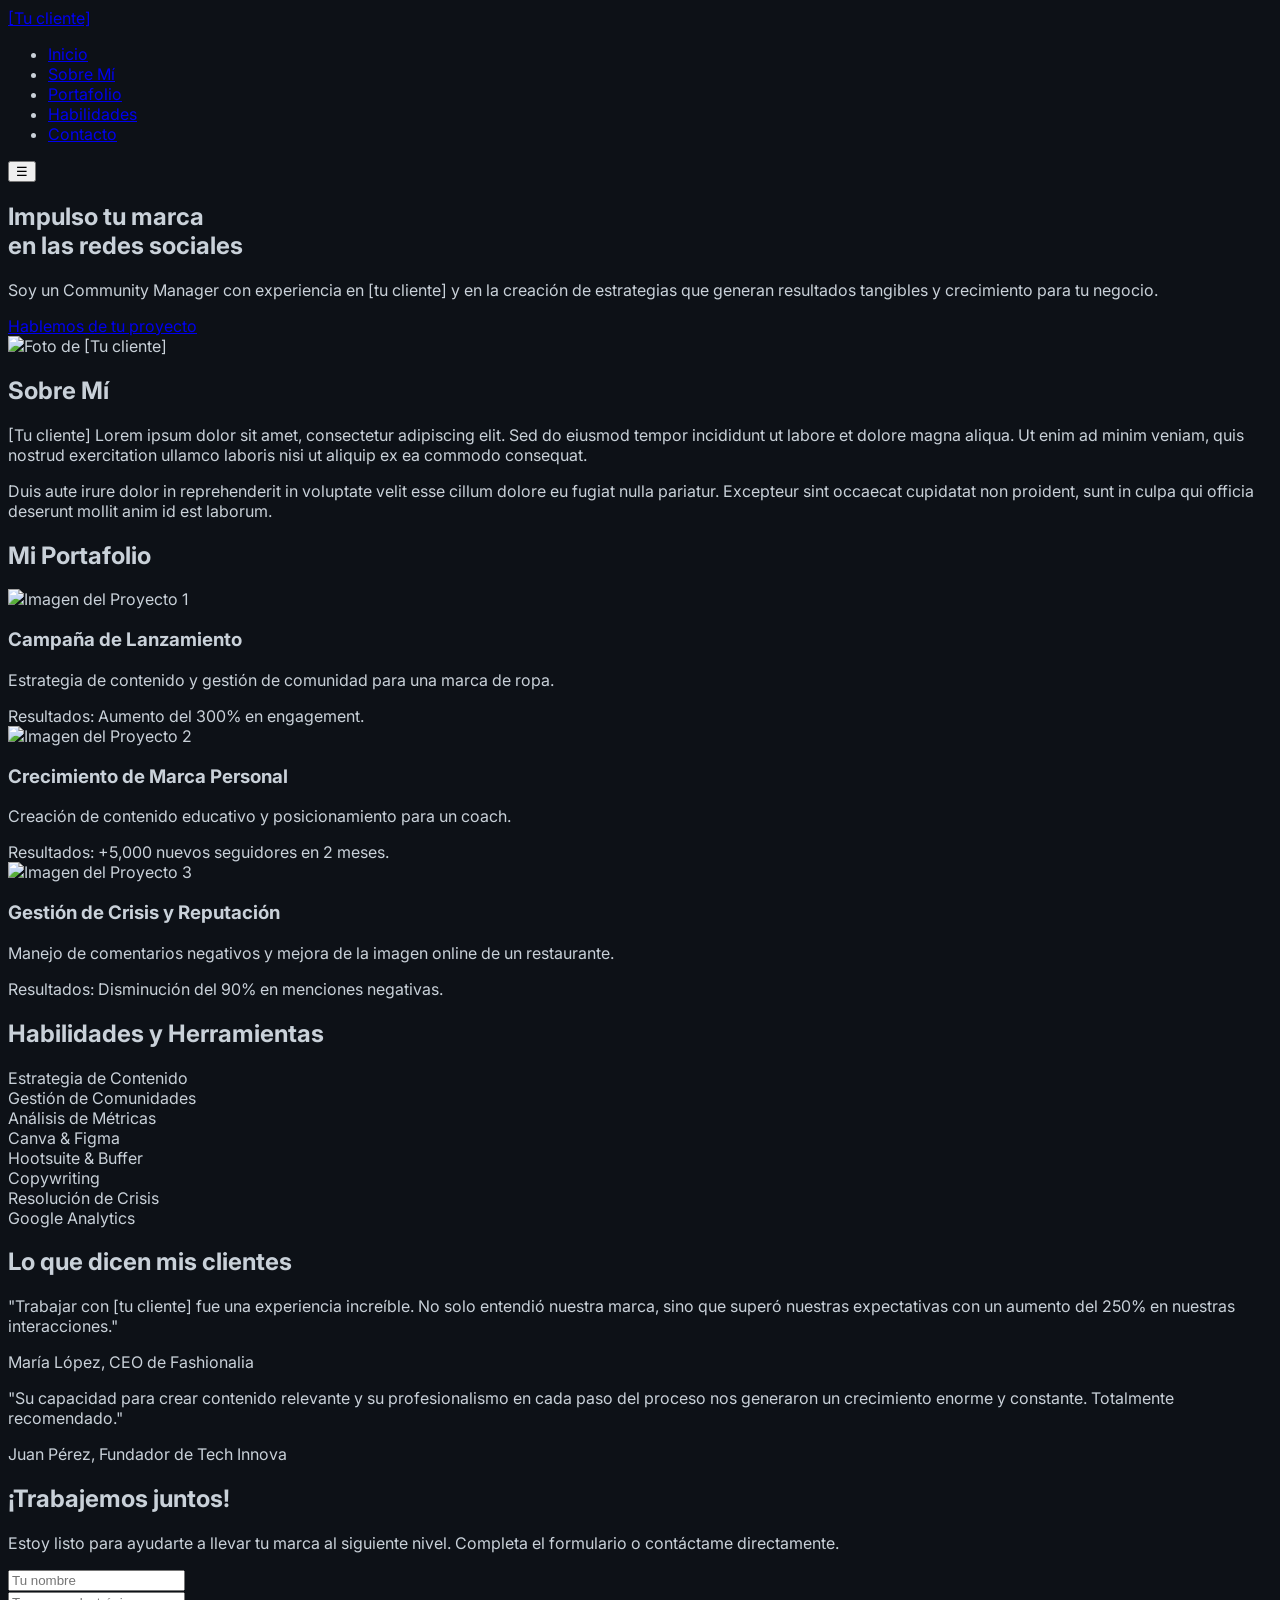
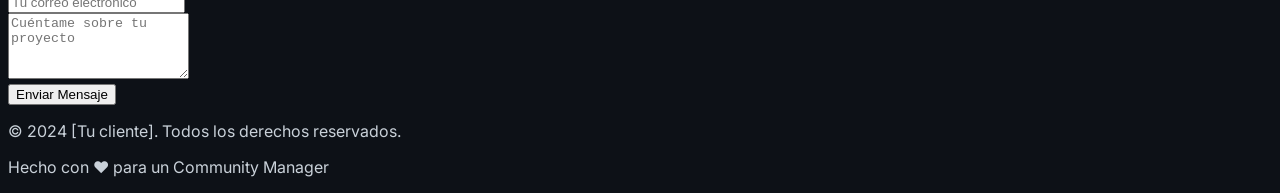
==== index.html @ b5a0c7fd "index.html" ====
<!DOCTYPE html>
<html lang="es">
<head>
    <meta charset="UTF-8">
    <meta name="viewport" content="width=device-width, initial-scale=1.0">
    <title>Portafolio - Community Manager</title>
    <!-- Incluir Tailwind CSS para un diseño moderno y responsive -->
    <script src="https://cdn.tailwindcss.com"></script>
    <link rel="preconnect" href="https://fonts.googleapis.com">
    <link rel="preconnect" href="https://fonts.gstatic.com" crossorigin>
    <link href="https://fonts.googleapis.com/css2?family=Inter:wght@400;500;600;700&display=swap" rel="stylesheet">
    <style>
        body {
            font-family: 'Inter', sans-serif;
            background-color: #0d1117;
            color: #c9d1d9;
        }
    </style>
</head>
<body class="antialiased">

    <!-- Sección del Menú/Navegación -->
    <header class="p-6">
        <nav class="container mx-auto flex justify-between items-center">
            <div class="text-2xl font-bold">
                <a href="#inicio" class="hover:text-white transition duration-300">
                    [Tu cliente]
                </a>
            </div>
            <ul class="hidden md:flex space-x-6 text-sm font-medium">
                <li><a href="#inicio" class="hover:text-white transition duration-300">Inicio</a></li>
                <li><a href="#sobremi" class="hover:text-white transition duration-300">Sobre Mí</a></li>
                <li><a href="#portafolio" class="hover:text-white transition duration-300">Portafolio</a></li>
                <li><a href="#habilidades" class="hover:text-white transition duration-300">Habilidades</a></li>
                <li><a href="#contacto" class="hover:text-white transition duration-300">Contacto</a></li>
            </ul>
            <!-- Botón de menú para móvil -->
            <button class="md:hidden text-2xl focus:outline-none">
                &#9776;
            </button>
        </nav>
    </header>

    <!-- Sección Principal (Hero) -->
    <section id="inicio" class="py-20 md:py-32 text-center">
        <div class="container mx-auto px-4">
            <h1 class="text-4xl md:text-6xl font-extrabold mb-4 leading-tight">
                Impulso tu marca <br class="hidden sm:block">en las redes sociales
            </h1>
            <p class="text-lg md:text-xl text-gray-400 mb-8 max-w-2xl mx-auto">
                Soy un Community Manager con experiencia en [tu cliente] y en la creación de estrategias que generan resultados tangibles y crecimiento para tu negocio.
            </p>
            <a href="#contacto" class="inline-block bg-blue-600 hover:bg-blue-700 text-white font-semibold py-3 px-8 rounded-full shadow-lg transition duration-300">
                Hablemos de tu proyecto
            </a>
        </div>
    </section>

    <!-- Sección Sobre Mí -->
    <section id="sobremi" class="py-16 bg-[#161b22]">
        <div class="container mx-auto px-4 grid md:grid-cols-2 gap-12 items-center">
            <div class="md:order-last">
                <img src="https://placehold.co/500x500/0d1117/c9d1d9?text=Tu+Foto" alt="Foto de [Tu cliente]" class="rounded-3xl shadow-lg w-full h-auto object-cover">
            </div>
            <div class="text-left">
                <h2 class="text-3xl font-bold mb-4">Sobre Mí</h2>
                <p class="text-gray-400 leading-relaxed mb-4">
                    [Tu cliente] Lorem ipsum dolor sit amet, consectetur adipiscing elit. Sed do eiusmod tempor incididunt ut labore et dolore magna aliqua. Ut enim ad minim veniam, quis nostrud exercitation ullamco laboris nisi ut aliquip ex ea commodo consequat.
                </p>
                <p class="text-gray-400 leading-relaxed">
                    Duis aute irure dolor in reprehenderit in voluptate velit esse cillum dolore eu fugiat nulla pariatur. Excepteur sint occaecat cupidatat non proident, sunt in culpa qui officia deserunt mollit anim id est laborum.
                </p>
            </div>
        </div>
    </section>

    <!-- Sección de Portafolio -->
    <section id="portafolio" class="py-16">
        <div class="container mx-auto px-4">
            <h2 class="text-3xl font-bold text-center mb-12">Mi Portafolio</h2>
            <div class="grid md:grid-cols-2 lg:grid-cols-3 gap-8">

                <!-- Tarjeta de Proyecto 1 -->
                <div class="bg-[#161b22] rounded-3xl p-6 shadow-xl hover:shadow-2xl transition duration-300 transform hover:scale-105">
                    <img src="https://placehold.co/600x400/0d1117/c9d1d9?text=Proyecto+1" alt="Imagen del Proyecto 1" class="rounded-2xl mb-4 w-full h-auto">
                    <h3 class="text-xl font-semibold mb-2">Campaña de Lanzamiento</h3>
                    <p class="text-sm text-gray-400">
                        Estrategia de contenido y gestión de comunidad para una marca de ropa.
                    </p>
                    <div class="mt-4 text-sm font-semibold text-blue-400">
                        Resultados: Aumento del 300% en engagement.
                    </div>
                </div>

                <!-- Tarjeta de Proyecto 2 -->
                <div class="bg-[#161b22] rounded-3xl p-6 shadow-xl hover:shadow-2xl transition duration-300 transform hover:scale-105">
                    <img src="https://placehold.co/600x400/0d1117/c9d1d9?text=Proyecto+2" alt="Imagen del Proyecto 2" class="rounded-2xl mb-4 w-full h-auto">
                    <h3 class="text-xl font-semibold mb-2">Crecimiento de Marca Personal</h3>
                    <p class="text-sm text-gray-400">
                        Creación de contenido educativo y posicionamiento para un coach.
                    </p>
                    <div class="mt-4 text-sm font-semibold text-blue-400">
                        Resultados: +5,000 nuevos seguidores en 2 meses.
                    </div>
                </div>

                <!-- Tarjeta de Proyecto 3 -->
                <div class="bg-[#161b22] rounded-3xl p-6 shadow-xl hover:shadow-2xl transition duration-300 transform hover:scale-105">
                    <img src="https://placehold.co/600x400/0d1117/c9d1d9?text=Proyecto+3" alt="Imagen del Proyecto 3" class="rounded-2xl mb-4 w-full h-auto">
                    <h3 class="text-xl font-semibold mb-2">Gestión de Crisis y Reputación</h3>
                    <p class="text-sm text-gray-400">
                        Manejo de comentarios negativos y mejora de la imagen online de un restaurante.
                    </p>
                    <div class="mt-4 text-sm font-semibold text-blue-400">
                        Resultados: Disminución del 90% en menciones negativas.
                    </div>
                </div>

            </div>
        </div>
    </section>

    <!-- Sección de Habilidades -->
    <section id="habilidades" class="py-16 bg-[#161b22]">
        <div class="container mx-auto px-4 text-center">
            <h2 class="text-3xl font-bold mb-8">Habilidades y Herramientas</h2>
            <div class="grid grid-cols-2 sm:grid-cols-3 md:grid-cols-4 lg:grid-cols-5 gap-6 max-w-3xl mx-auto">
                <div class="bg-[#0d1117] p-4 rounded-xl text-center shadow-md">Estrategia de Contenido</div>
                <div class="bg-[#0d1117] p-4 rounded-xl text-center shadow-md">Gestión de Comunidades</div>
                <div class="bg-[#0d1117] p-4 rounded-xl text-center shadow-md">Análisis de Métricas</div>
                <div class="bg-[#0d1117] p-4 rounded-xl text-center shadow-md">Canva & Figma</div>
                <div class="bg-[#0d1117] p-4 rounded-xl text-center shadow-md">Hootsuite & Buffer</div>
                <div class="bg-[#0d1117] p-4 rounded-xl text-center shadow-md">Copywriting</div>
                <div class="bg-[#0d1117] p-4 rounded-xl text-center shadow-md">Resolución de Crisis</div>
                <div class="bg-[#0d1117] p-4 rounded-xl text-center shadow-md">Google Analytics</div>
            </div>
        </div>
    </section>

    <!-- Sección de Testimonios -->
    <section class="py-16">
        <div class="container mx-auto px-4 text-center">
            <h2 class="text-3xl font-bold mb-8">Lo que dicen mis clientes</h2>
            <div class="max-w-xl mx-auto space-y-8">
                <div class="bg-[#161b22] p-8 rounded-3xl shadow-xl">
                    <p class="italic text-gray-300 mb-4">"Trabajar con [tu cliente] fue una experiencia increíble. No solo entendió nuestra marca, sino que superó nuestras expectativas con un aumento del 250% en nuestras interacciones."</p>
                    <div class="font-semibold text-white">María López, CEO de Fashionalia</div>
                </div>
                <div class="bg-[#161b22] p-8 rounded-3xl shadow-xl">
                    <p class="italic text-gray-300 mb-4">"Su capacidad para crear contenido relevante y su profesionalismo en cada paso del proceso nos generaron un crecimiento enorme y constante. Totalmente recomendado."</p>
                    <div class="font-semibold text-white">Juan Pérez, Fundador de Tech Innova</div>
                </div>
            </div>
        </div>
    </section>

    <!-- Sección de Contacto -->
    <section id="contacto" class="py-16 md:py-24 bg-[#161b22] text-center">
        <div class="container mx-auto px-4 max-w-2xl">
            <h2 class="text-3xl font-bold mb-4">¡Trabajemos juntos!</h2>
            <p class="text-gray-400 mb-8">
                Estoy listo para ayudarte a llevar tu marca al siguiente nivel. Completa el formulario o contáctame directamente.
            </p>
            <div class="bg-[#0d1117] p-8 rounded-3xl shadow-2xl">
                <form>
                    <div class="mb-4">
                        <input type="text" placeholder="Tu nombre" class="w-full p-3 rounded-lg bg-[#21262d] text-white placeholder-gray-500 focus:outline-none focus:ring-2 focus:ring-blue-500">
                    </div>
                    <div class="mb-4">
                        <input type="email" placeholder="Tu correo electrónico" class="w-full p-3 rounded-lg bg-[#21262d] text-white placeholder-gray-500 focus:outline-none focus:ring-2 focus:ring-blue-500">
                    </div>
                    <div class="mb-6">
                        <textarea placeholder="Cuéntame sobre tu proyecto" rows="4" class="w-full p-3 rounded-lg bg-[#21262d] text-white placeholder-gray-500 focus:outline-none focus:ring-2 focus:ring-blue-500"></textarea>
                    </div>
                    <button type="submit" class="w-full bg-blue-600 hover:bg-blue-700 text-white font-semibold py-3 px-6 rounded-full shadow-lg transition duration-300">
                        Enviar Mensaje
                    </button>
                </form>
            </div>
        </div>
    </section>

    <!-- Pie de página -->
    <footer class="py-8 text-center text-sm text-gray-500">
        <p>&copy; 2024 [Tu cliente]. Todos los derechos reservados.</p>
        <p class="mt-2">
            Hecho con ❤️ para un Community Manager
        </p>
    </footer>

</body>
</html>
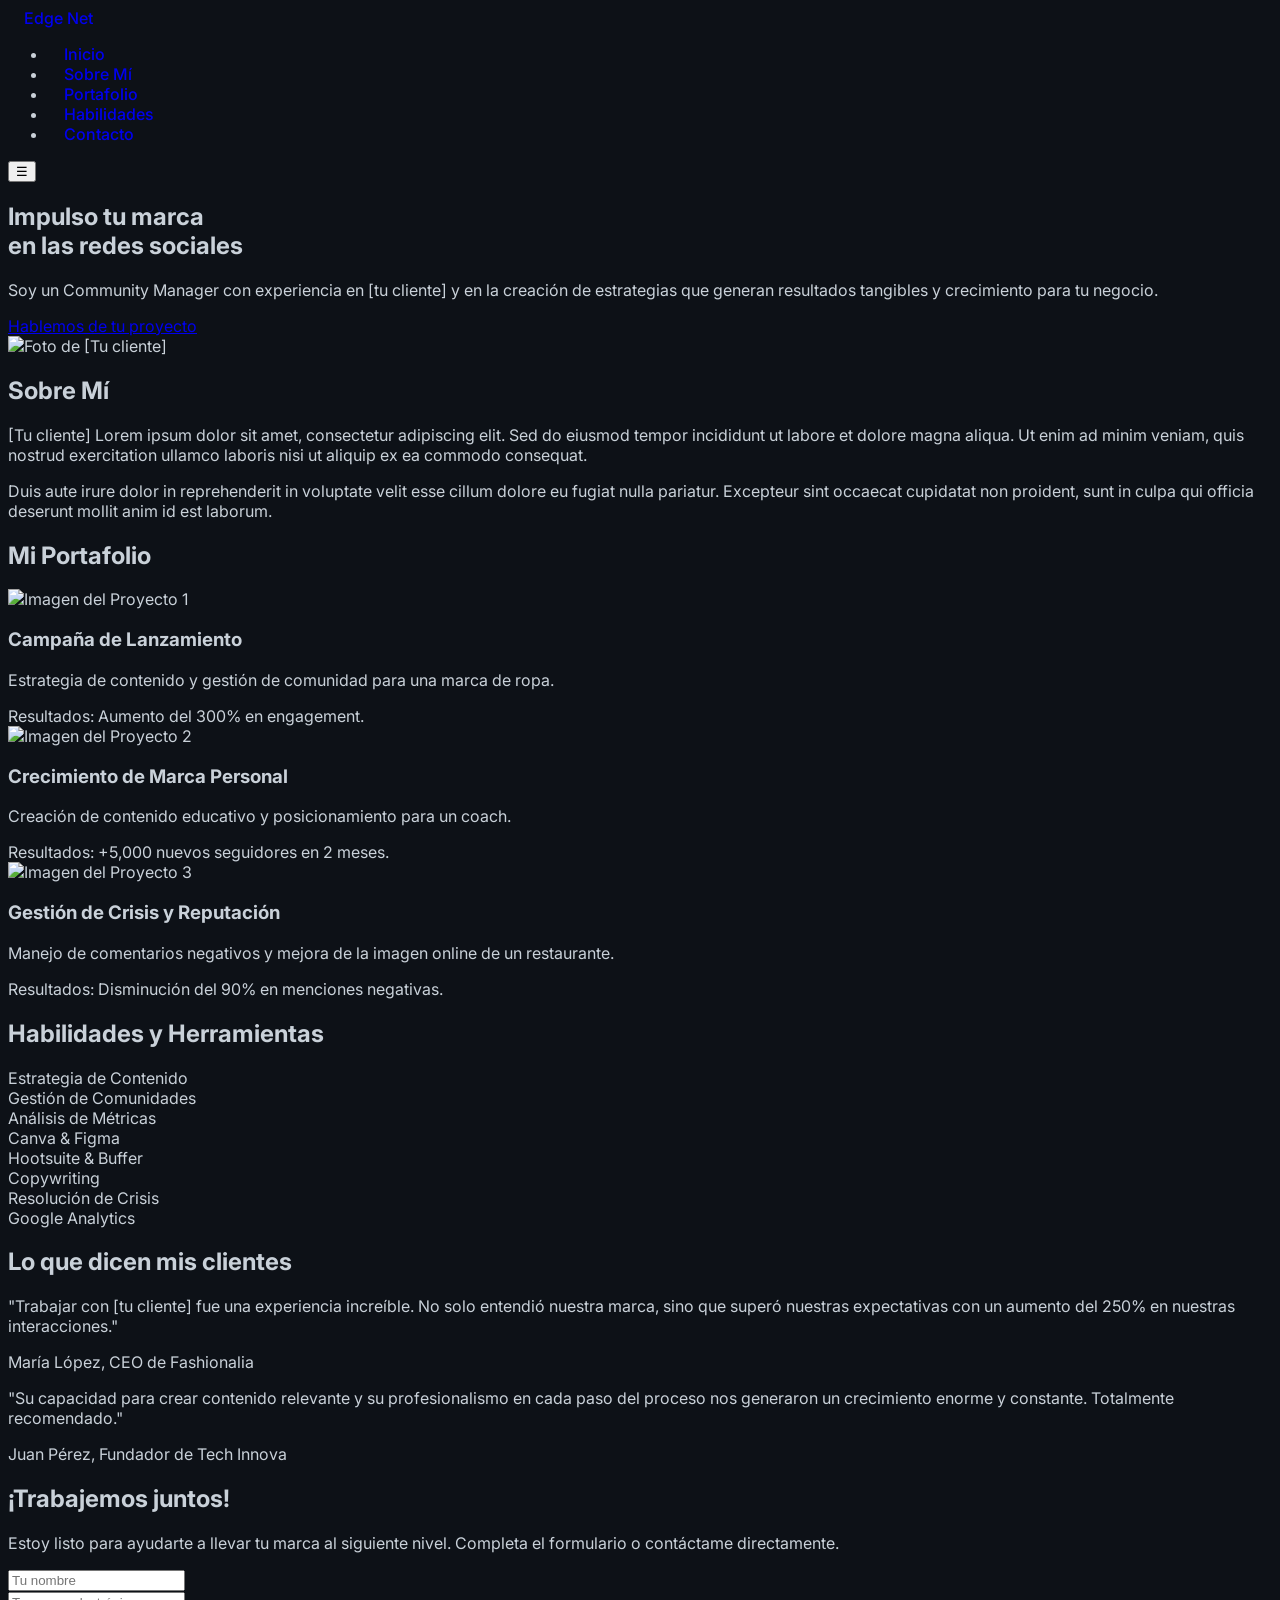
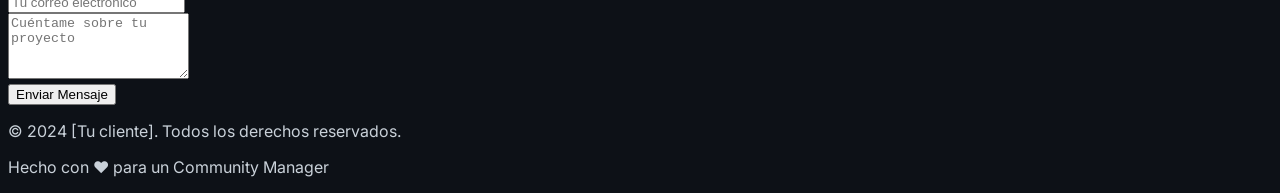
==== commit 16955090: "Agrego archivo de reparación y actualizo index y estilos" ====
--- a/index.html
+++ b/index.html
@@ -6,6 +6,7 @@
     <title>Portafolio - Community Manager</title>
     <!-- Incluir Tailwind CSS para un diseño moderno y responsive -->
     <script src="https://cdn.tailwindcss.com"></script>
+    <link rel="stylesheet" href="templates/styles/styles.css">
     <link rel="preconnect" href="https://fonts.googleapis.com">
     <link rel="preconnect" href="https://fonts.gstatic.com" crossorigin>
     <link href="https://fonts.googleapis.com/css2?family=Inter:wght@400;500;600;700&display=swap" rel="stylesheet">
@@ -23,16 +24,16 @@
     <header class="p-6">
         <nav class="container mx-auto flex justify-between items-center">
             <div class="text-2xl font-bold">
-                <a href="#inicio" class="hover:text-white transition duration-300">
-                    [Tu cliente]
+                <a href="#inicio" class="titles">
+                    Edge Net
                 </a>
             </div>
             <ul class="hidden md:flex space-x-6 text-sm font-medium">
-                <li><a href="#inicio" class="hover:text-white transition duration-300">Inicio</a></li>
-                <li><a href="#sobremi" class="hover:text-white transition duration-300">Sobre Mí</a></li>
-                <li><a href="#portafolio" class="hover:text-white transition duration-300">Portafolio</a></li>
-                <li><a href="#habilidades" class="hover:text-white transition duration-300">Habilidades</a></li>
-                <li><a href="#contacto" class="hover:text-white transition duration-300">Contacto</a></li>
+                <li><a href="#inicio" class="titles">Inicio</a></li>
+                <li><a href="#sobremi" class="titles">Sobre Mí</a></li>
+                <li><a href="#portafolio" class="titles">Portafolio</a></li>
+                <li><a href="#habilidades" class="titles">Habilidades</a></li>
+                <li><a href="#contacto" class="titles">Contacto</a></li>
             </ul>
             <!-- Botón de menú para móvil -->
             <button class="md:hidden text-2xl focus:outline-none">
--- a/templates/styles/styles.css
+++ b/templates/styles/styles.css
@@ -0,0 +1,12 @@
+.titles{
+    font-size: 1rem;
+    font-weight: 500;
+    text-decoration: none;
+    padding: 0.5rem 1rem;
+    border-radius: 0.375rem; /* Rounded corners */
+    transition:duration-300;
+}
+.titles:hover{
+    color: white;
+
+}
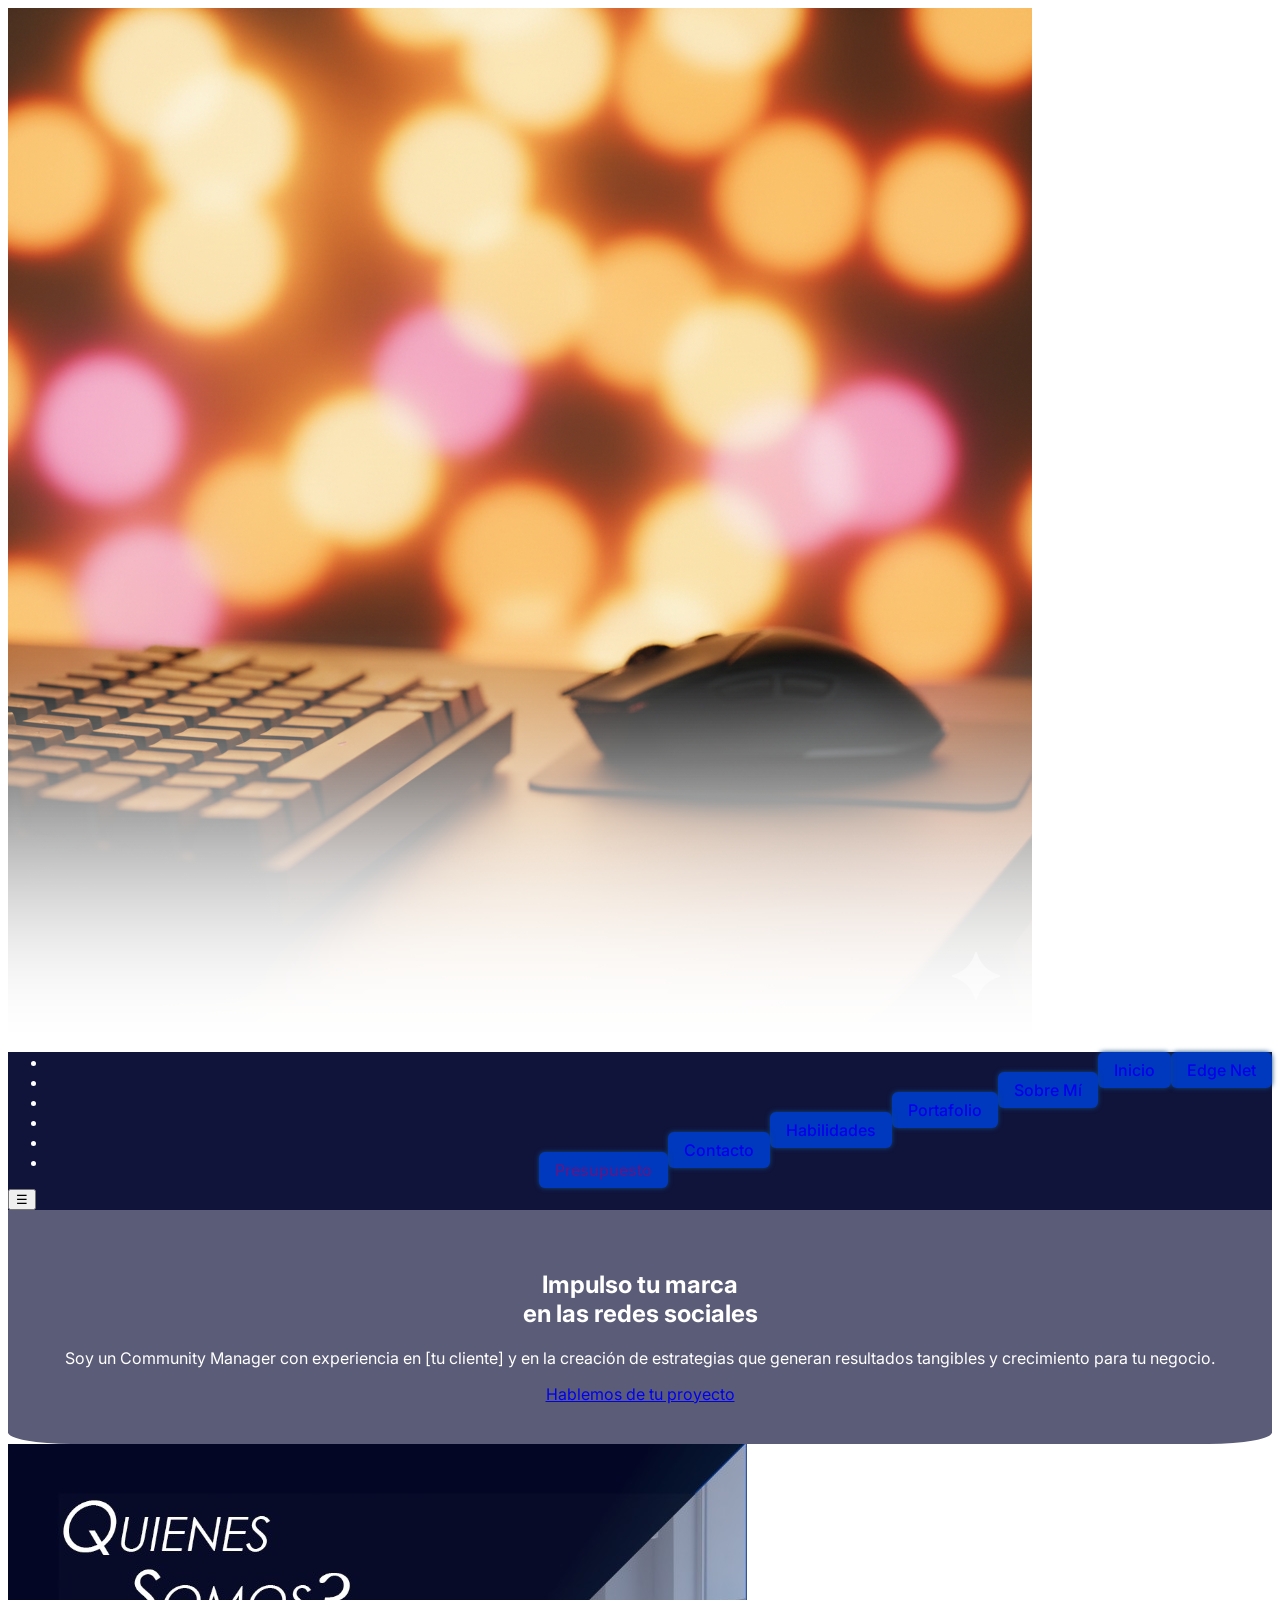
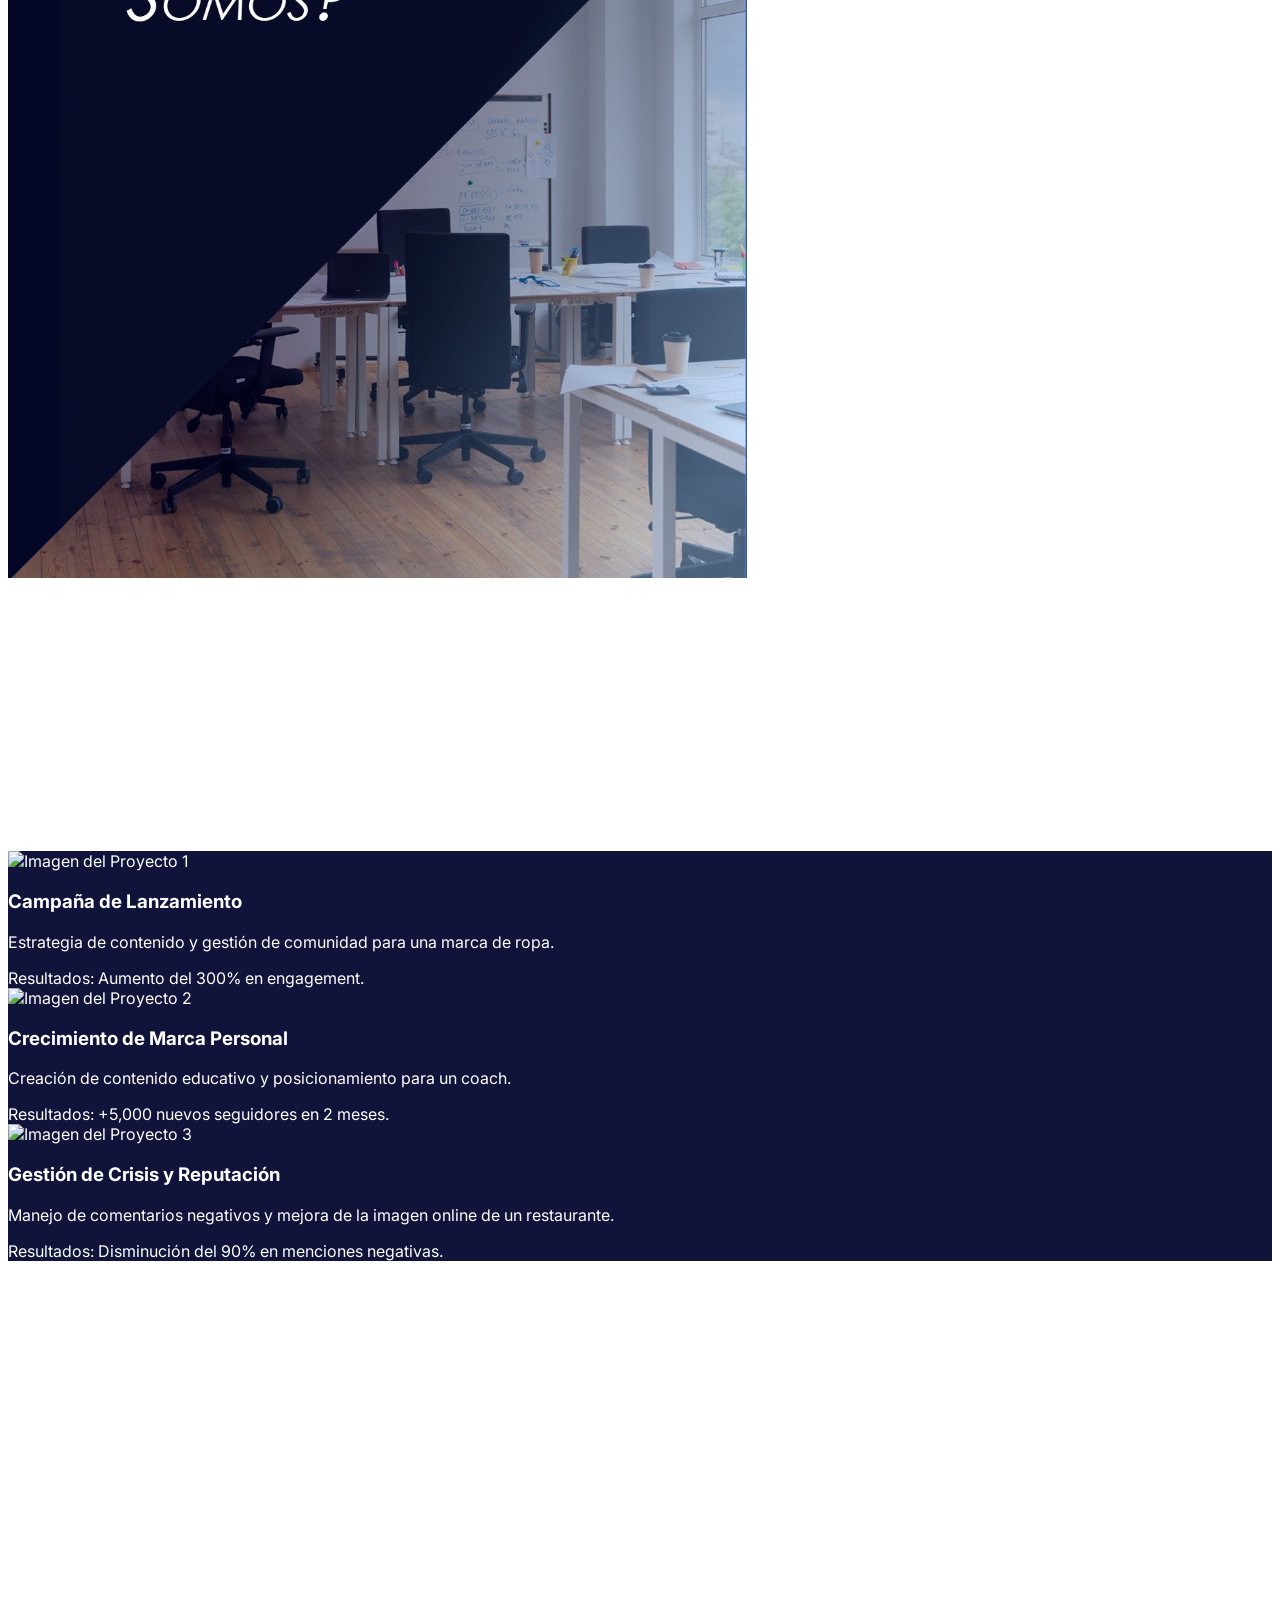
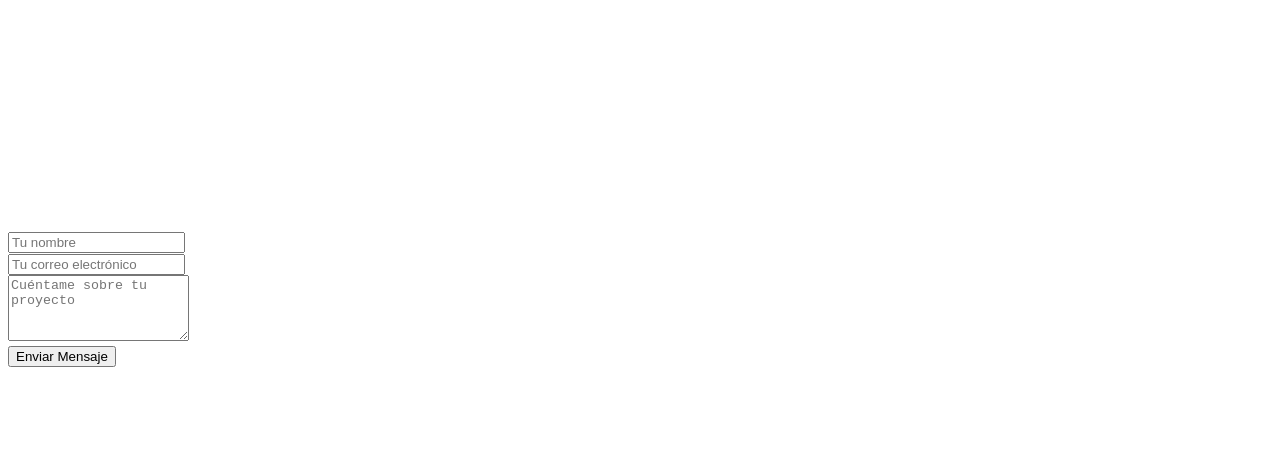
==== commit 6ca51679: "Agregar cambios a la nueva rama" ====
--- a/index.html
+++ b/index.html
@@ -13,27 +13,28 @@
     <style>
         body {
             font-family: 'Inter', sans-serif;
-            background-color: #0d1117;
-            color: #c9d1d9;
+            background-color: #fff;
+            color: #fff;
         }
     </style>
 </head>
-<body class="antialiased">
-
+<body class="antialiased" >
+<img src="templates/imagenes/imagen_1.png" class="absolute z-0 w-full bg-#1e2642da opacity-75 object-cover bg-gray-800 overflow-hidden" alt="">
     <!-- Sección del Menú/Navegación -->
-    <header class="p-6">
-        <nav class="container mx-auto flex justify-between items-center">
+    <header class="p-6 relative bg-#1e2642da opacity-90" >
+        <nav class="other bg-#1e2642da">
             <div class="text-2xl font-bold">
-                <a href="#inicio" class="titles">
+                <a href="#inicio" class="titles bg-blue-600">
                     Edge Net
                 </a>
             </div>
             <ul class="hidden md:flex space-x-6 text-sm font-medium">
-                <li><a href="#inicio" class="titles">Inicio</a></li>
-                <li><a href="#sobremi" class="titles">Sobre Mí</a></li>
-                <li><a href="#portafolio" class="titles">Portafolio</a></li>
-                <li><a href="#habilidades" class="titles">Habilidades</a></li>
-                <li><a href="#contacto" class="titles">Contacto</a></li>
+                <li><a href="#inicio" class="titles bg-blue-600">Inicio</a></li>
+                <li><a href="#sobremi" class="titles bg-blue-600">Sobre Mí</a></li>
+                <li><a href="#portafolio" class="titles bg-blue-600">Portafolio</a></li>
+                <li><a href="#habilidades" class="titles bg-blue-600">Habilidades</a></li>
+                <li><a href="#contacto" class="titles bg-blue-600">Contacto</a></li>
+                <li><a href="" class="titles bg-blue-600">Presupuesto</a></li>
             </ul>
             <!-- Botón de menú para móvil -->
             <button class="md:hidden text-2xl focus:outline-none">
@@ -43,8 +44,8 @@
     </header>
 
     <!-- Sección Principal (Hero) -->
-    <section id="inicio" class="py-20 md:py-32 text-center">
-        <div class="container mx-auto px-4">
+    <section id="inicio" class="heder relative">
+        <div class="container mx-auto px-4 ">
             <h1 class="text-4xl md:text-6xl font-extrabold mb-4 leading-tight">
                 Impulso tu marca <br class="hidden sm:block">en las redes sociales
             </h1>
@@ -58,31 +59,32 @@
     </section>
 
     <!-- Sección Sobre Mí -->
-    <section id="sobremi" class="py-16 bg-[#161b22]">
+    <section id="sobremi" class="py-16 bg-[#ff]  relative">
         <div class="container mx-auto px-4 grid md:grid-cols-2 gap-12 items-center">
             <div class="md:order-last">
-                <img src="https://placehold.co/500x500/0d1117/c9d1d9?text=Tu+Foto" alt="Foto de [Tu cliente]" class="rounded-3xl shadow-lg w-full h-auto object-cover">
+                <img src="templates/imagenes/img-nos.jpg" alt="Foto de [Tu cliente]" class="rounded-3xl shadow-lg w-full h-auto object-cover">
             </div>
-            <div class="text-left">
+            <div class="text-left bg-[#0c1e30] p-5 rounded-3xl shadow-xl">
                 <h2 class="text-3xl font-bold mb-4">Sobre Mí</h2>
-                <p class="text-gray-400 leading-relaxed mb-4">
+                <p class="text-gray-400 leading-relaxed mb-4 ">
                     [Tu cliente] Lorem ipsum dolor sit amet, consectetur adipiscing elit. Sed do eiusmod tempor incididunt ut labore et dolore magna aliqua. Ut enim ad minim veniam, quis nostrud exercitation ullamco laboris nisi ut aliquip ex ea commodo consequat.
                 </p>
-                <p class="text-gray-400 leading-relaxed">
+                <p class="text-gray-400 leading-relaxed ">
                     Duis aute irure dolor in reprehenderit in voluptate velit esse cillum dolore eu fugiat nulla pariatur. Excepteur sint occaecat cupidatat non proident, sunt in culpa qui officia deserunt mollit anim id est laborum.
                 </p>
+                Tu foto
             </div>
         </div>
     </section>
 
     <!-- Sección de Portafolio -->
-    <section id="portafolio" class="py-16">
+    <section id="portafolio" class="py-16 relative ">
         <div class="container mx-auto px-4">
-            <h2 class="text-3xl font-bold text-center mb-12">Mi Portafolio</h2>
+            <h2 class="text-3xl font-bold text-center mb-12 text-black">Mi Portafolio</h2>
             <div class="grid md:grid-cols-2 lg:grid-cols-3 gap-8">
 
                 <!-- Tarjeta de Proyecto 1 -->
-                <div class="bg-[#161b22] rounded-3xl p-6 shadow-xl hover:shadow-2xl transition duration-300 transform hover:scale-105">
+                <div class="bg-[#000] rounded-3xl p-6 shadow-xl hover:shadow-2xl transition duration-300 transform hover:scale-105">
                     <img src="https://placehold.co/600x400/0d1117/c9d1d9?text=Proyecto+1" alt="Imagen del Proyecto 1" class="rounded-2xl mb-4 w-full h-auto">
                     <h3 class="text-xl font-semibold mb-2">Campaña de Lanzamiento</h3>
                     <p class="text-sm text-gray-400">
@@ -94,7 +96,7 @@
                 </div>
 
                 <!-- Tarjeta de Proyecto 2 -->
-                <div class="bg-[#161b22] rounded-3xl p-6 shadow-xl hover:shadow-2xl transition duration-300 transform hover:scale-105">
+                <div class="bg-[#0c1e30] rounded-3xl p-6 shadow-xl hover:shadow-2xl transition duration-300 transform hover:scale-105 relative">
                     <img src="https://placehold.co/600x400/0d1117/c9d1d9?text=Proyecto+2" alt="Imagen del Proyecto 2" class="rounded-2xl mb-4 w-full h-auto">
                     <h3 class="text-xl font-semibold mb-2">Crecimiento de Marca Personal</h3>
                     <p class="text-sm text-gray-400">
@@ -106,7 +108,7 @@
                 </div>
 
                 <!-- Tarjeta de Proyecto 3 -->
-                <div class="bg-[#161b22] rounded-3xl p-6 shadow-xl hover:shadow-2xl transition duration-300 transform hover:scale-105">
+                <div class="bg-[#000] rounded-3xl p-6 shadow-xl hover:shadow-2xl transition duration-300 transform hover:scale-105">
                     <img src="https://placehold.co/600x400/0d1117/c9d1d9?text=Proyecto+3" alt="Imagen del Proyecto 3" class="rounded-2xl mb-4 w-full h-auto">
                     <h3 class="text-xl font-semibold mb-2">Gestión de Crisis y Reputación</h3>
                     <p class="text-sm text-gray-400">
--- a/templates/styles/styles.css
+++ b/templates/styles/styles.css
@@ -1,12 +1,33 @@
 .titles{
-    font-size: 1rem;
+    float: right;
+    background-color: rgb(0, 57, 189);
+    font-size: 0,5rem;
     font-weight: 500;
     text-decoration: none;
     padding: 0.5rem 1rem;
     border-radius: 0.375rem; /* Rounded corners */
     transition:duration-300;
+    box-shadow: 0 0 5px rgb(15, 71, 126); /* Subtle shadow */
 }
 .titles:hover{
     color: white;
 
+}
+.p-6{
+    background-color:rgba(16, 20, 59);
+}
+.heder{
+    text-align: center;
+    padding: 40px;
+    background-color: rgba(16, 20, 59, 0.686);
+    border-bottom-left-radius: 5%;
+    border-bottom-right-radius: 5%;
+}
+container mx-auto px-4 grid md:grid-cols-2 gap-12 items-center
+.other{
+    max-width: auto;
+    max-height: auto;
+    grid: 2;
+    gap: 12;
+    align-items: center;
 }
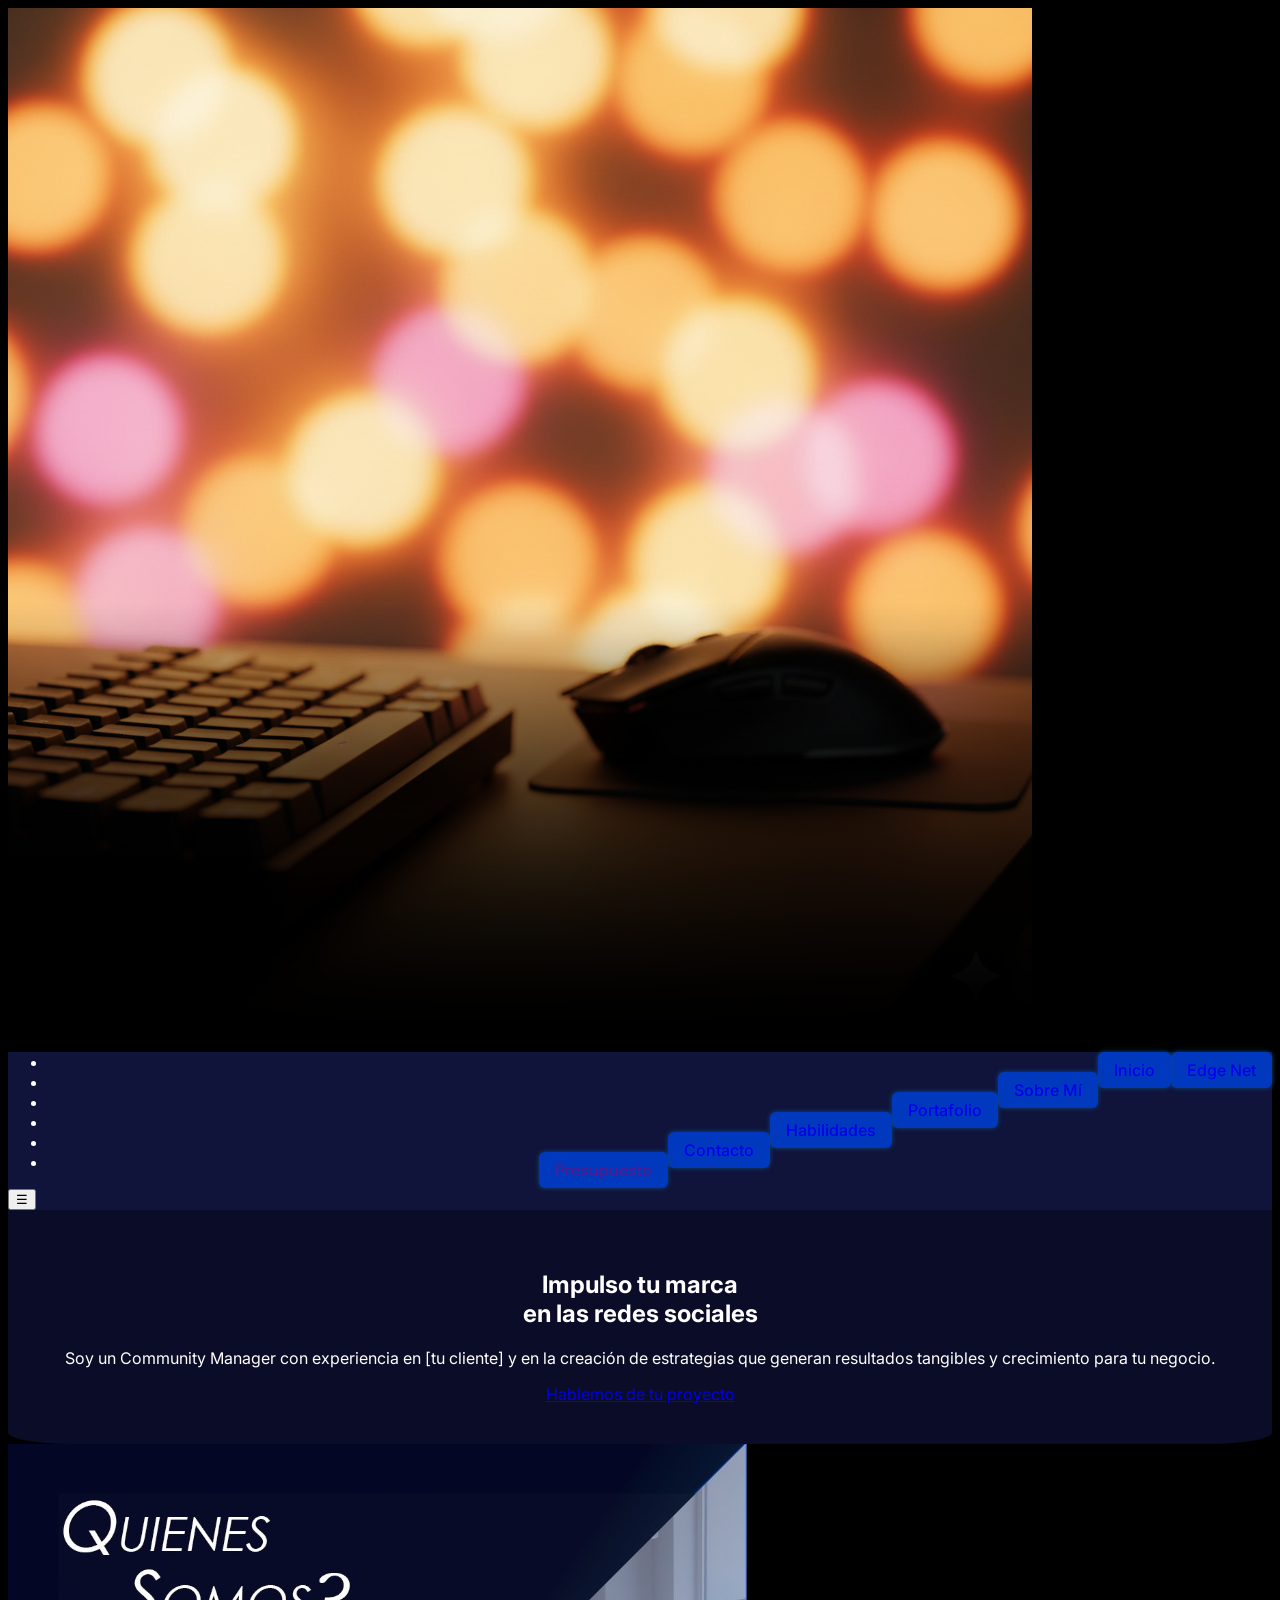
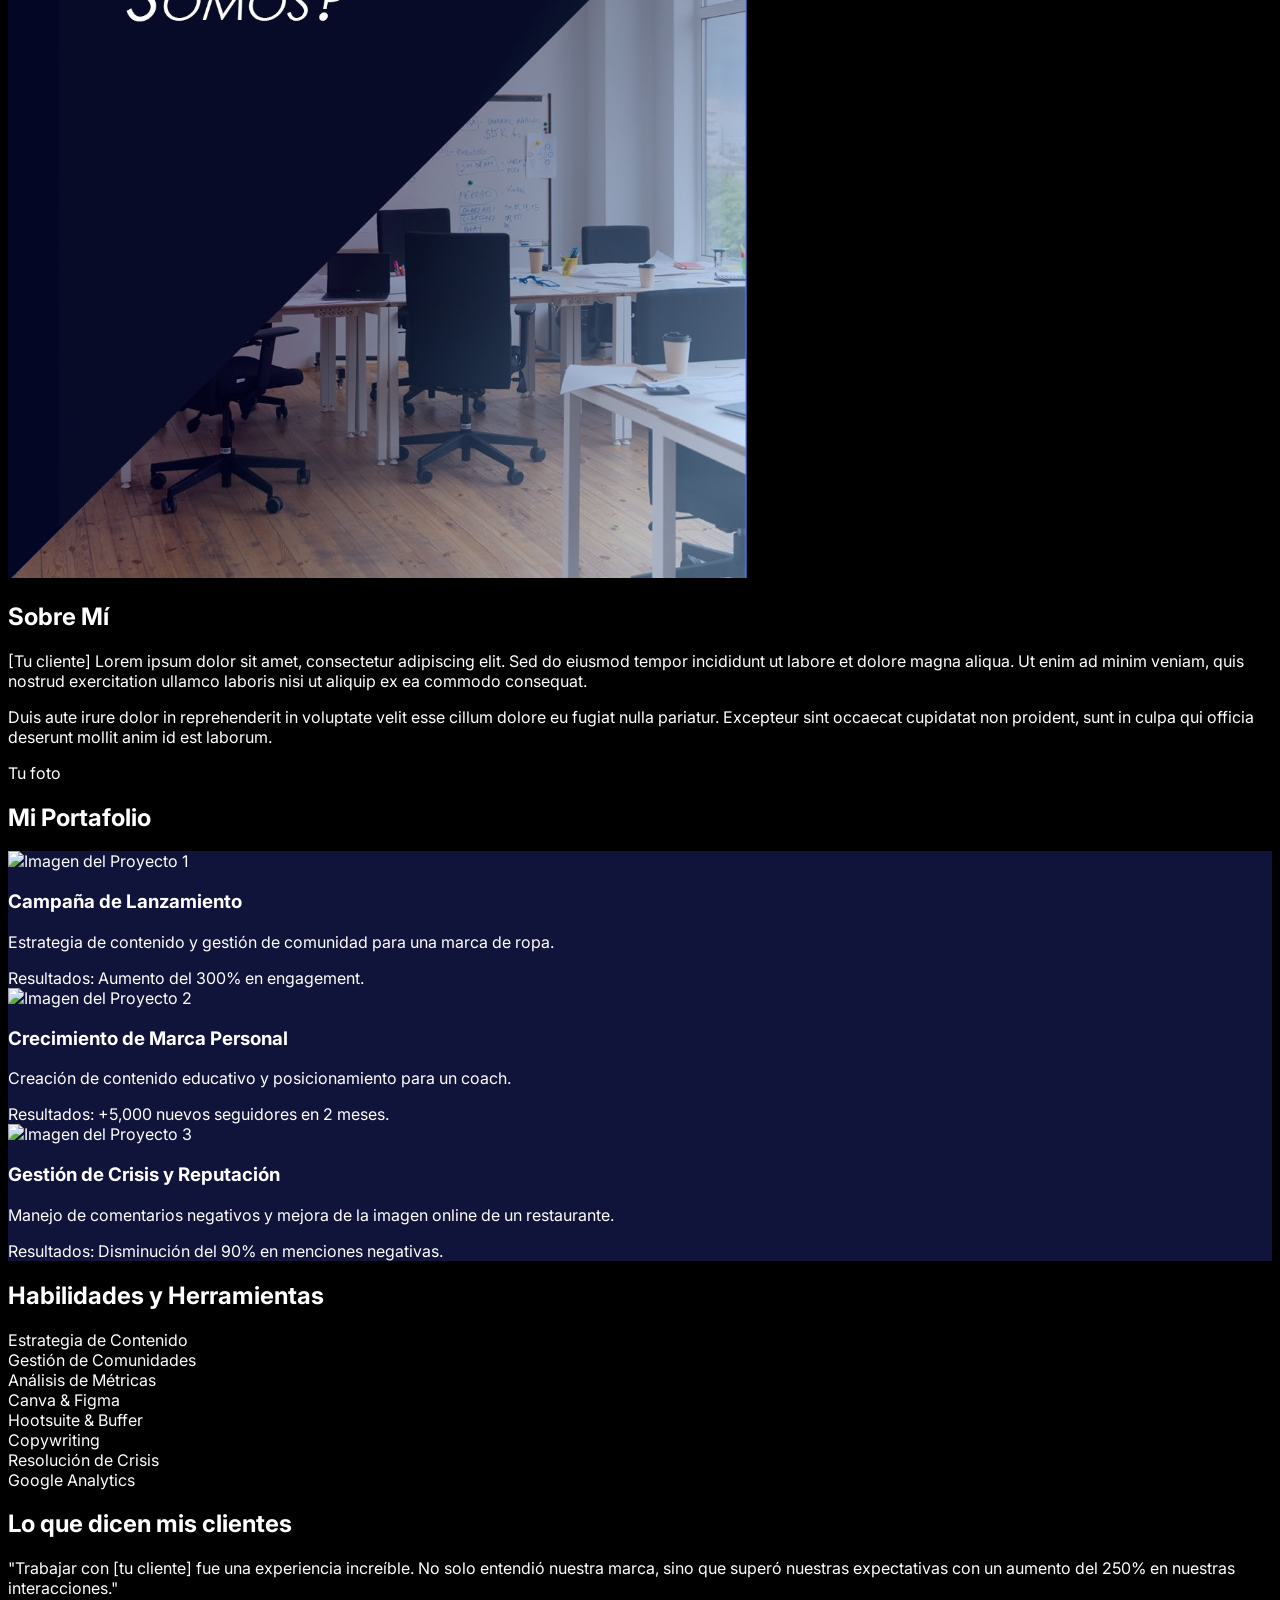
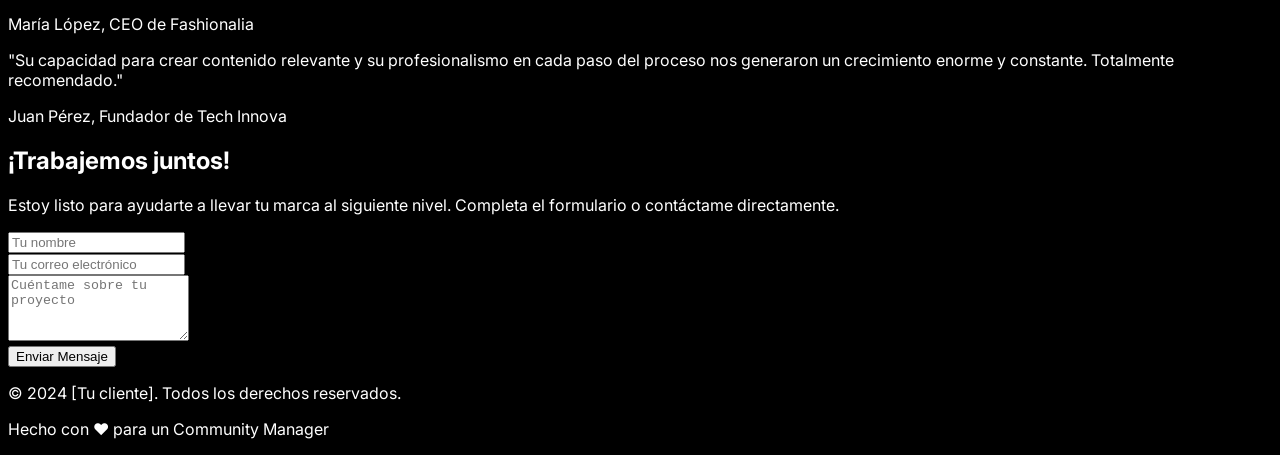
==== commit b20717f6: "Arego cambios para cambio de rama" ====
--- a/index.html
+++ b/index.html
@@ -13,13 +13,13 @@
     <style>
         body {
             font-family: 'Inter', sans-serif;
-            background-color: #fff;
+            background-color: #000;
             color: #fff;
         }
     </style>
 </head>
 <body class="antialiased" >
-<img src="templates/imagenes/imagen_1.png" class="absolute z-0 w-full bg-#1e2642da opacity-75 object-cover bg-gray-800 overflow-hidden" alt="">
+<img src="templates/imagenes/imagen_2.png" class="absolute z-0 w-full bg-#1e2642da opacity-75 object-cover bg-gray-800 overflow-hidden" alt="">
     <!-- Sección del Menú/Navegación -->
     <header class="p-6 relative bg-#1e2642da opacity-90" >
         <nav class="other bg-#1e2642da">
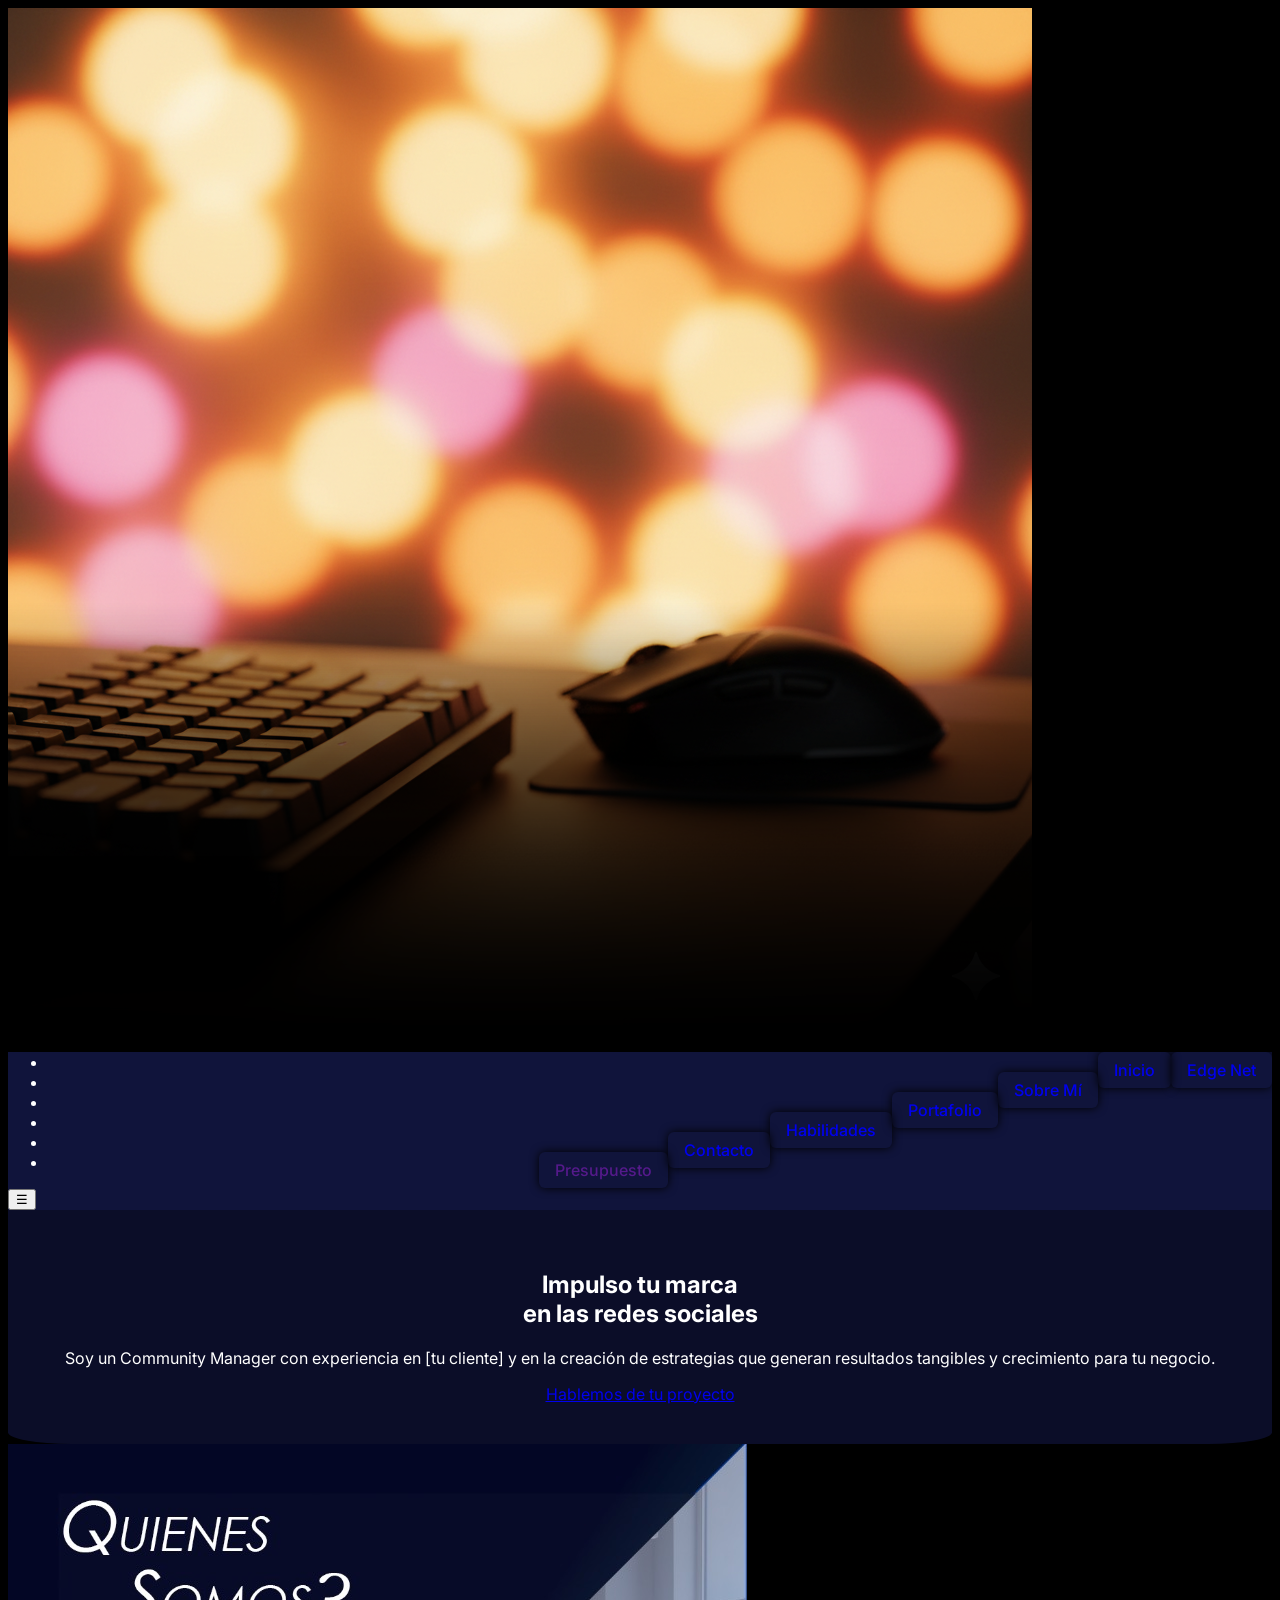
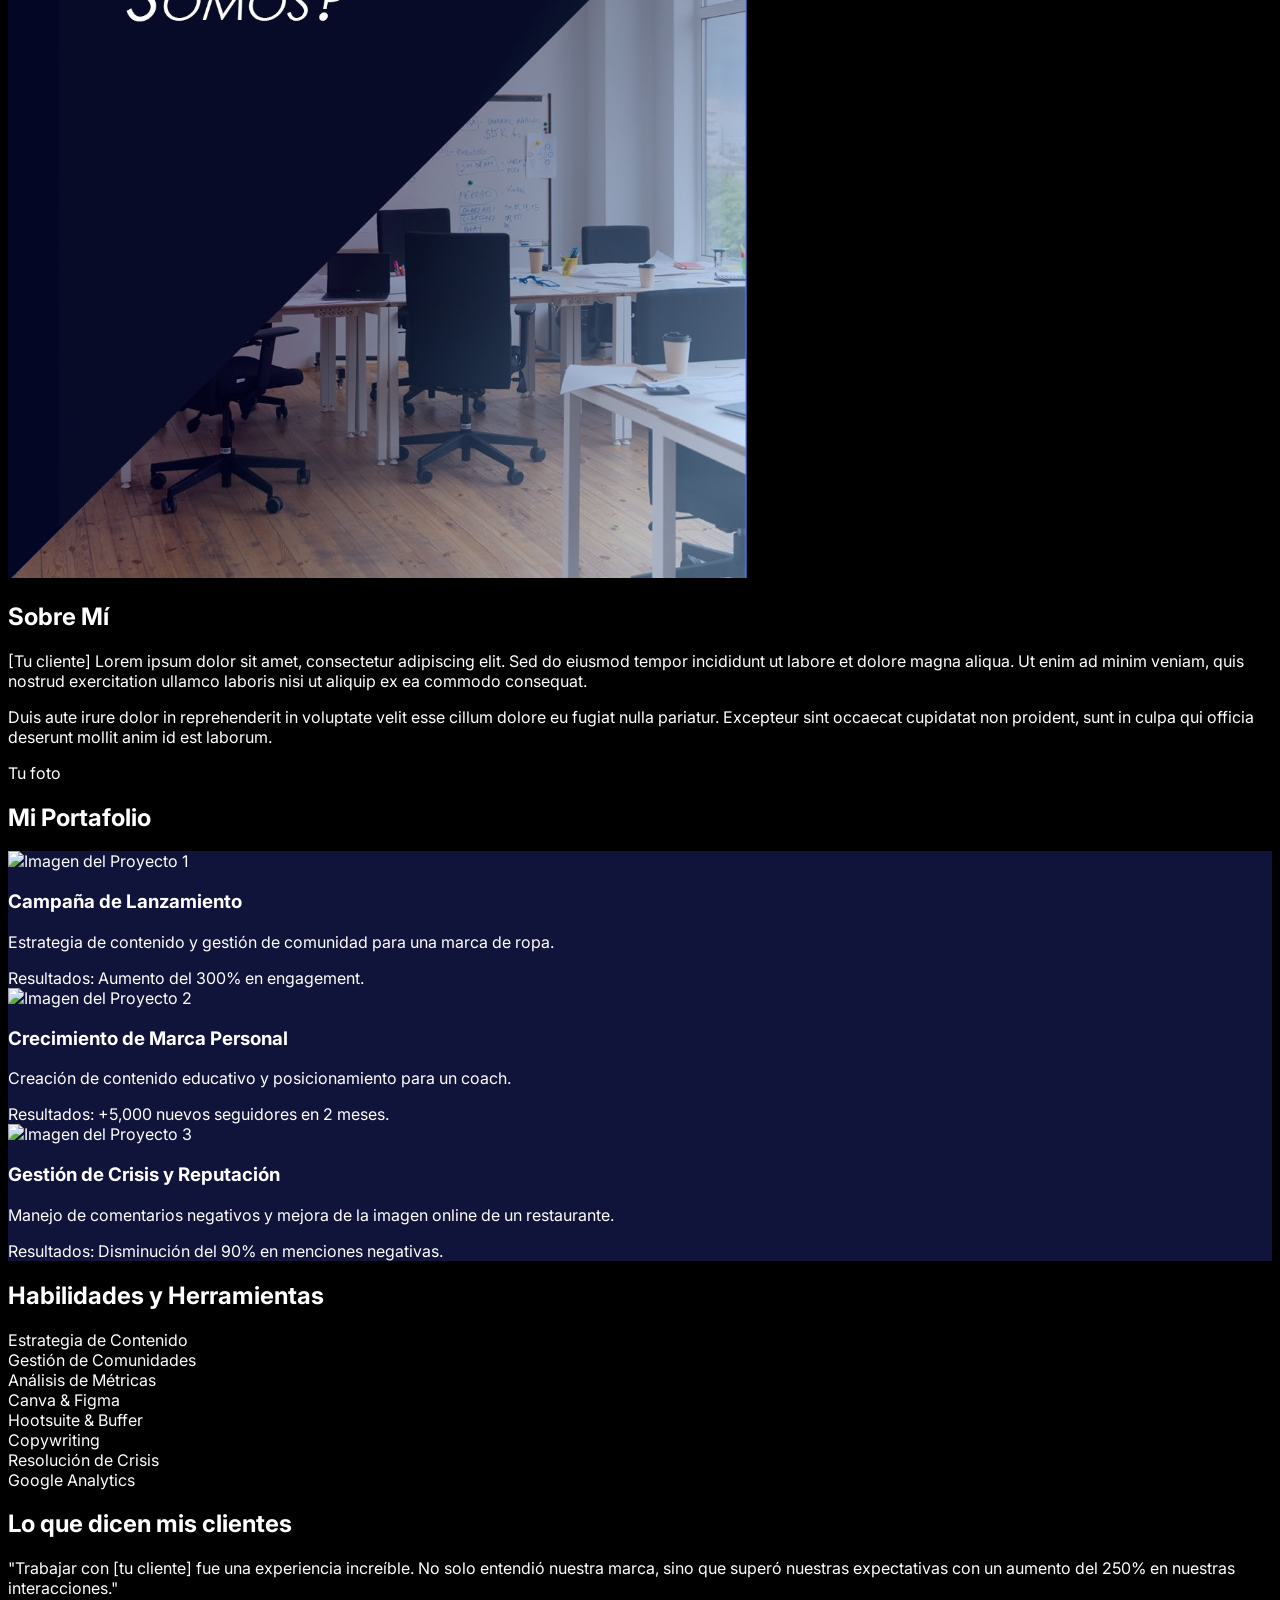
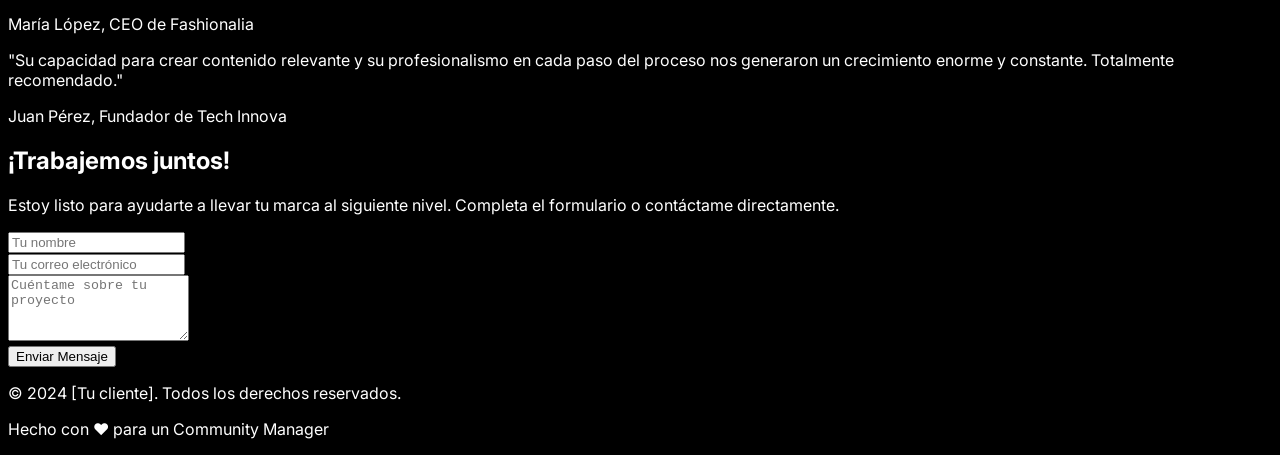
==== commit 62996481: "Cambio insignificantes" ====
--- a/index.html
+++ b/index.html
@@ -19,22 +19,22 @@
     </style>
 </head>
 <body class="antialiased" >
-<img src="templates/imagenes/imagen_2.png" class="absolute z-0 w-full bg-#1e2642da opacity-75 object-cover bg-gray-800 overflow-hidden" alt="">
+<img src="templates/imagenes/imagen_2.png" class="blur-md absolute z-0 w-full bg-#1e2642da opacity-75 object-cover bg-gray-800 overflow-hidden blur(80px)" alt="">
     <!-- Sección del Menú/Navegación -->
-    <header class="p-6 relative bg-#1e2642da opacity-90" >
-        <nav class="other bg-#1e2642da">
+    <header class="p-6 relative bg-#1e2642da opacity-90 hover:[box-shadow:0_0px_15px_10px_rgba(0,0,0,0.5)] transition duration-300" >
+        <nav class="other bg-#1e2642da ">
             <div class="text-2xl font-bold">
-                <a href="#inicio" class="titles bg-blue-600">
+                <a href="#inicio" class="titles bg-blue-600 ">
                     Edge Net
                 </a>
             </div>
-            <ul class="hidden md:flex space-x-6 text-sm font-medium">
-                <li><a href="#inicio" class="titles bg-blue-600">Inicio</a></li>
-                <li><a href="#sobremi" class="titles bg-blue-600">Sobre Mí</a></li>
-                <li><a href="#portafolio" class="titles bg-blue-600">Portafolio</a></li>
-                <li><a href="#habilidades" class="titles bg-blue-600">Habilidades</a></li>
-                <li><a href="#contacto" class="titles bg-blue-600">Contacto</a></li>
-                <li><a href="" class="titles bg-blue-600">Presupuesto</a></li>
+            <ul class=" hidden md:flex space-x-6 text-sm font-medium">
+                <li><a href="#inicio" class="titles">Inicio</a></li>
+                <li><a href="#sobremi" class="titles ">Sobre Mí</a></li>
+                <li><a href="#portafolio" class="titles ">Portafolio</a></li>
+                <li><a href="#habilidades" class="titles ">Habilidades</a></li>
+                <li><a href="#contacto" class="titles ">Contacto</a></li>
+                <li><a href="" class="titles ">Presupuesto</a></li>
             </ul>
             <!-- Botón de menú para móvil -->
             <button class="md:hidden text-2xl focus:outline-none">
@@ -44,7 +44,7 @@
     </header>
 
     <!-- Sección Principal (Hero) -->
-    <section id="inicio" class="heder relative">
+    <section id="inicio" class="heder relative mb-20">
         <div class="container mx-auto px-4 ">
             <h1 class="text-4xl md:text-6xl font-extrabold mb-4 leading-tight">
                 Impulso tu marca <br class="hidden sm:block">en las redes sociales
@@ -52,7 +52,7 @@
             <p class="text-lg md:text-xl text-gray-400 mb-8 max-w-2xl mx-auto">
                 Soy un Community Manager con experiencia en [tu cliente] y en la creación de estrategias que generan resultados tangibles y crecimiento para tu negocio.
             </p>
-            <a href="#contacto" class="inline-block bg-blue-600 hover:bg-blue-700 text-white font-semibold py-3 px-8 rounded-full shadow-lg transition duration-300">
+            <a href="#contacto" class=" inline-block bg-blue-600 hover:bg-blue-700 text-white font-semibold py-3 px-8 rounded-full shadow-lg transition duration-300">
                 Hablemos de tu proyecto
             </a>
         </div>
--- a/templates/styles/styles.css
+++ b/templates/styles/styles.css
@@ -1,21 +1,22 @@
 .titles{
     float: right;
-    background-color: rgb(0, 57, 189);
     font-size: 0,5rem;
     font-weight: 500;
     text-decoration: none;
     padding: 0.5rem 1rem;
     border-radius: 0.375rem; /* Rounded corners */
-    transition:duration-300;
-    box-shadow: 0 0 5px rgb(15, 71, 126); /* Subtle shadow */
+    box-shadow: 0 0 10px black; /* Subtle shadow */
+    transition: all 0.5s ease;
 }
 .titles:hover{
     color: white;
+    box-shadow:  0 0 10px rgb(37, 28, 131);
 
 }
 .p-6{
-    background-color:rgba(16, 20, 59);
+    background-color:rgba(16, 20, 59, 126);
 }
+
 .heder{
     text-align: center;
     padding: 40px;
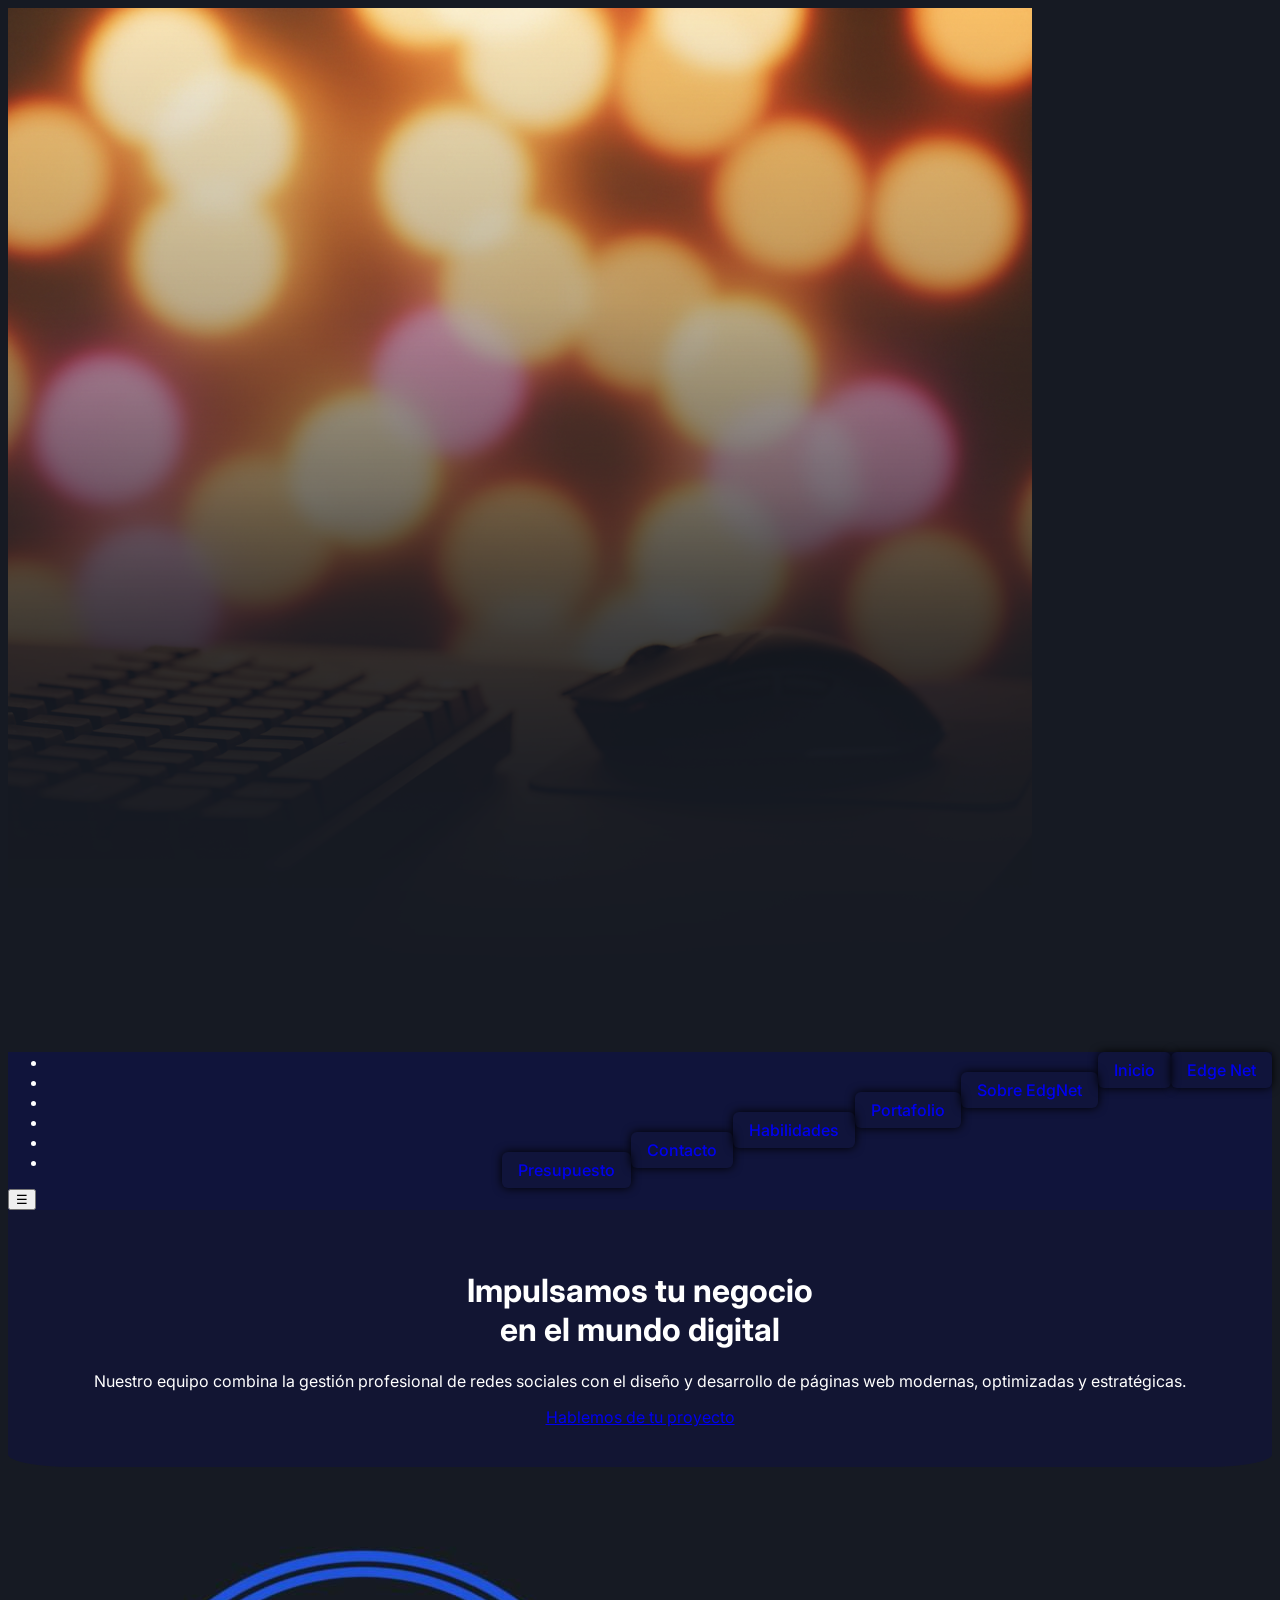
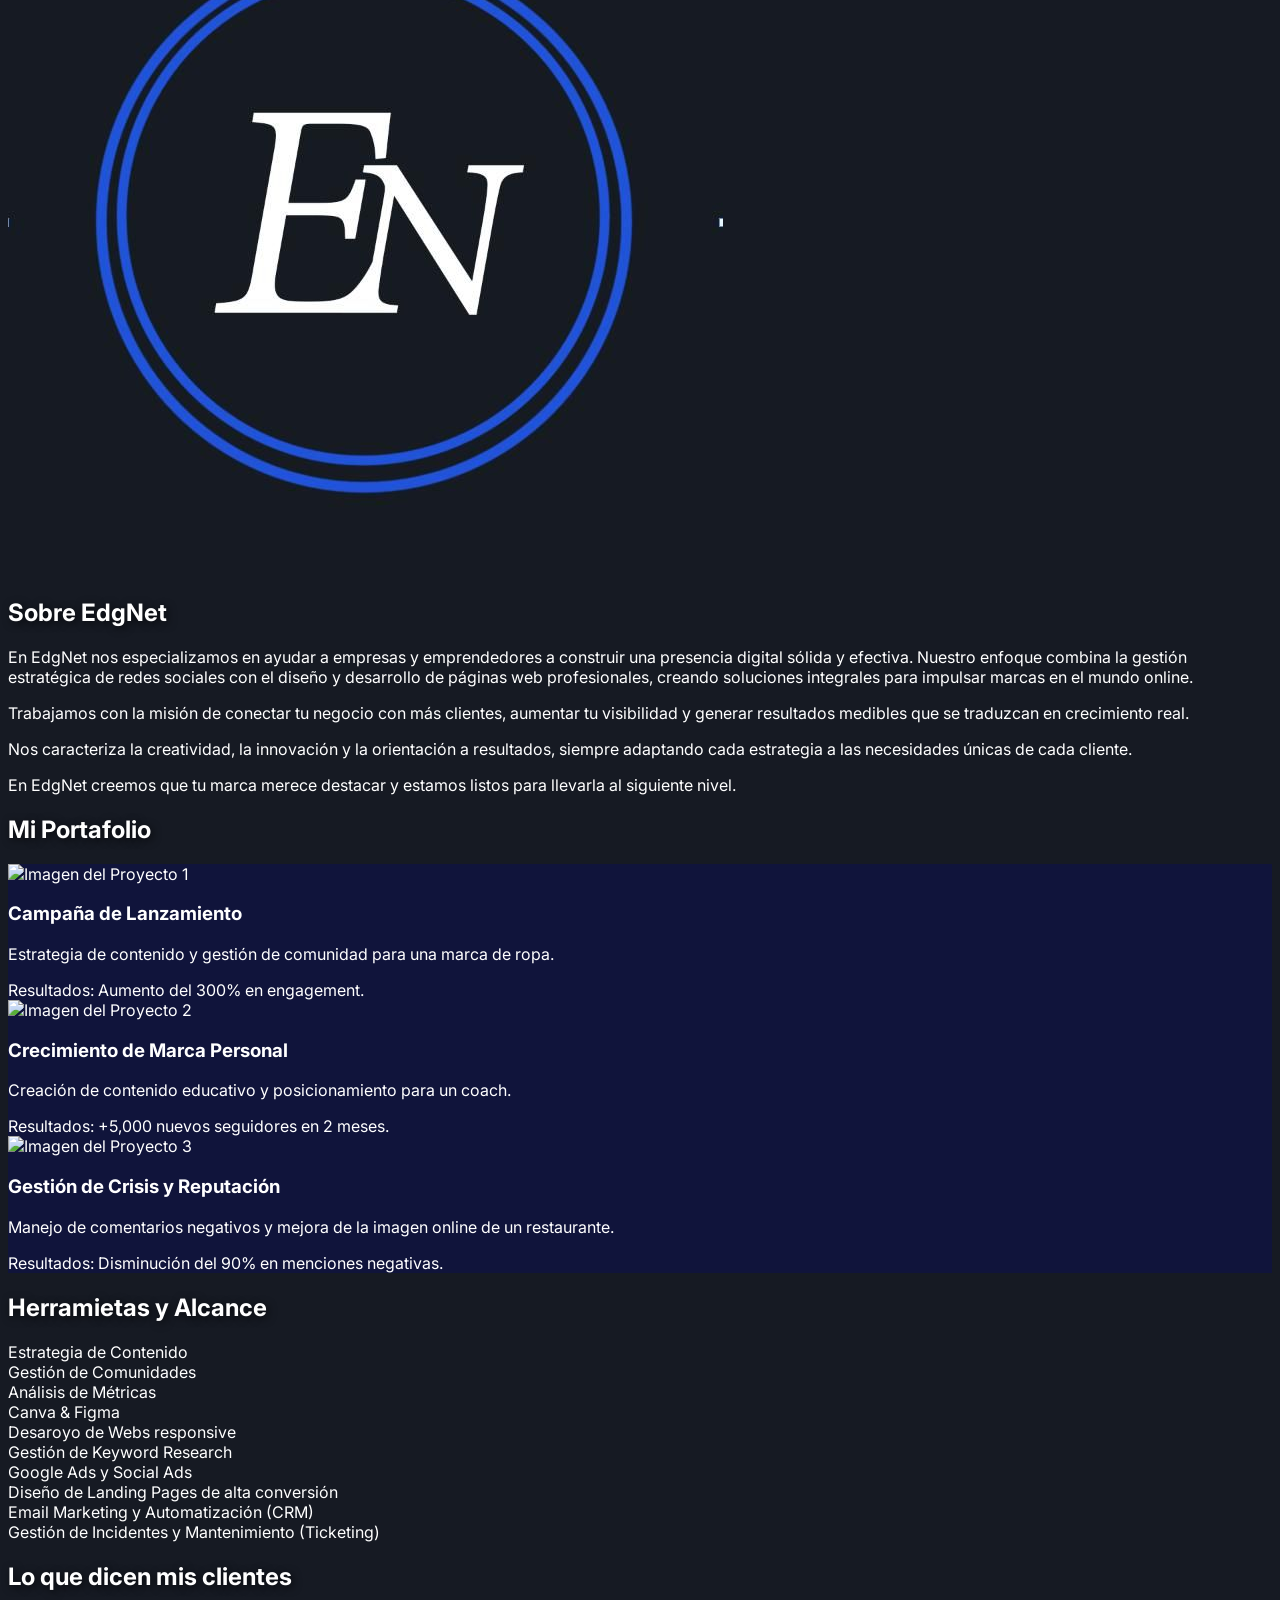
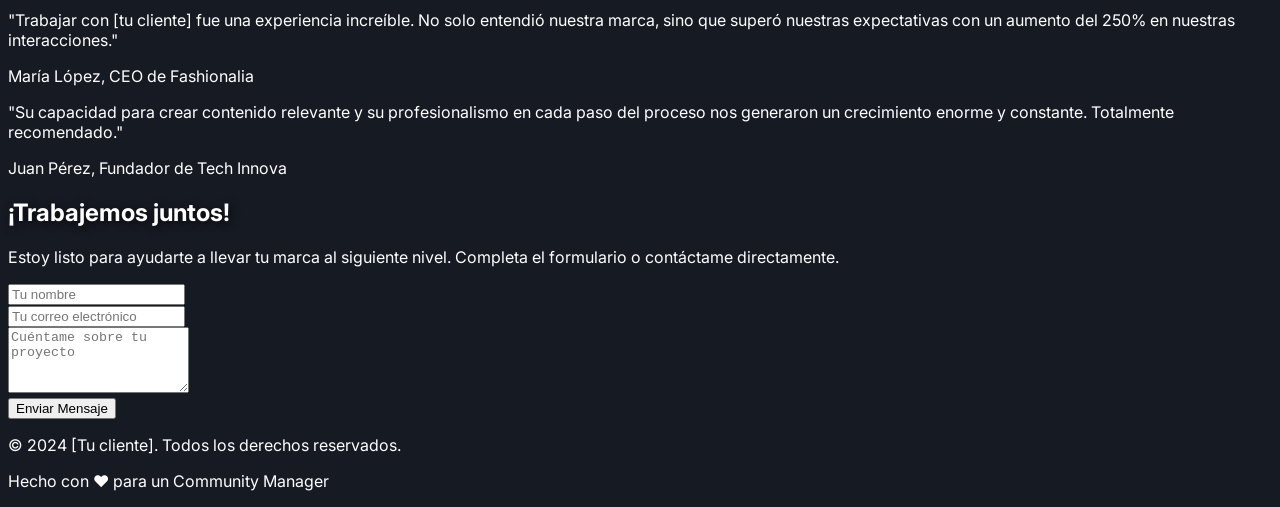
==== commit eb15e317: "Agregar detalles de logo colores y contenido de la page" ====
--- a/index.html
+++ b/index.html
@@ -3,9 +3,10 @@
 <head>
     <meta charset="UTF-8">
     <meta name="viewport" content="width=device-width, initial-scale=1.0">
-    <title>Portafolio - Community Manager</title>
+    <title>Edge Net</title>
     <!-- Incluir Tailwind CSS para un diseño moderno y responsive -->
     <script src="https://cdn.tailwindcss.com"></script>
+    <link rel="icon" type="image/x-icon" sizes="192x192" href="templates/imagenes/LOGO.ICO">
     <link rel="stylesheet" href="templates/styles/styles.css">
     <link rel="preconnect" href="https://fonts.googleapis.com">
     <link rel="preconnect" href="https://fonts.gstatic.com" crossorigin>
@@ -13,66 +14,77 @@
     <style>
         body {
             font-family: 'Inter', sans-serif;
-            background-color: #000;
+            background-color: #161a23;
             color: #fff;
         }
     </style>
 </head>
 <body class="antialiased" >
-<img src="templates/imagenes/imagen_2.png" class="blur-md absolute z-0 w-full bg-#1e2642da opacity-75 object-cover bg-gray-800 overflow-hidden blur(80px)" alt="">
+<img src="templates/imagenes/imagen_4.png" class="blur-md absolute z-0 w-full bg-#1e2642da opacity-75 object-cover bg-gray-800 overflow-hidden blur(80px)" alt="">
     <!-- Sección del Menú/Navegación -->
-    <header class="p-6 relative bg-#1e2642da opacity-90 hover:[box-shadow:0_0px_15px_10px_rgba(0,0,0,0.5)] transition duration-300" >
-        <nav class="other bg-#1e2642da ">
+    <div class=" p-6 w-full bg-#161a23 opacity-90 hover:[box-shadow:0_0px_15px_10px_rgba(0,0,0,0.5)] transition duration-300 " >
+        <nav class="other bg-#161a23">
             <div class="text-2xl font-bold">
-                <a href="#inicio" class="titles bg-blue-600 ">
+                <a href="#inicio" class="titles bg-blue-600 hover:bg-blue-800">
                     Edge Net
                 </a>
             </div>
-            <ul class=" hidden md:flex space-x-6 text-sm font-medium">
-                <li><a href="#inicio" class="titles">Inicio</a></li>
-                <li><a href="#sobremi" class="titles ">Sobre Mí</a></li>
-                <li><a href="#portafolio" class="titles ">Portafolio</a></li>
-                <li><a href="#habilidades" class="titles ">Habilidades</a></li>
-                <li><a href="#contacto" class="titles ">Contacto</a></li>
-                <li><a href="" class="titles ">Presupuesto</a></li>
+            <ul class="pl-10 hidden md:flex space-x-6 text-sm font-medium">
+                <li><a href="#inicio" class="titles bg-blue-600 hover:bg-blue-800">Inicio</a></li>
+                <li class=""><a href="#sobremi" class="titles bg-blue-600 hover:bg-blue-800">Sobre EdgNet</a></li>
+                <li class=""><a href="#portafolio" class="titles  bg-blue-600 hover:bg-blue-800">Portafolio</a></li>
+                <li><a href="#habilidades" class="titles bg-blue-600 hover:bg-blue-800">Habilidades</a></li>
+                <li><a href="#contacto" class="titles bg-blue-600 hover:bg-blue-800">Contacto</a></li>
+                <li><a href="templates/presupesto.html" class="titles bg-blue-600 hover:bg-blue-800">Presupuesto</a></li>
             </ul>
             <!-- Botón de menú para móvil -->
             <button class="md:hidden text-2xl focus:outline-none">
                 &#9776;
             </button>
         </nav>
-    </header>
+    </div>
 
     <!-- Sección Principal (Hero) -->
-    <section id="inicio" class="heder relative mb-20">
+    <header id="inicio" class="heder relative mb-20">
         <div class="container mx-auto px-4 ">
             <h1 class="text-4xl md:text-6xl font-extrabold mb-4 leading-tight">
-                Impulso tu marca <br class="hidden sm:block">en las redes sociales
+                Impulsamos tu negocio <br class="hidden sm:block">en el mundo digital
             </h1>
             <p class="text-lg md:text-xl text-gray-400 mb-8 max-w-2xl mx-auto">
-                Soy un Community Manager con experiencia en [tu cliente] y en la creación de estrategias que generan resultados tangibles y crecimiento para tu negocio.
+                Nuestro equipo combina la gestión profesional de redes sociales con el diseño y desarrollo de páginas web modernas, 
+                optimizadas y estratégicas.
             </p>
-            <a href="#contacto" class=" inline-block bg-blue-600 hover:bg-blue-700 text-white font-semibold py-3 px-8 rounded-full shadow-lg transition duration-300">
+            <a href="#contacto" class=" inline-block bg-blue-600 hover:bg-blue-800 text-white font-semibold py-3 px-8 rounded-full shadow-lg transition duration-300">
                 Hablemos de tu proyecto
             </a>
         </div>
-    </section>
+    </header>
 
     <!-- Sección Sobre Mí -->
     <section id="sobremi" class="py-16 bg-[#ff]  relative">
         <div class="container mx-auto px-4 grid md:grid-cols-2 gap-12 items-center">
             <div class="md:order-last">
-                <img src="templates/imagenes/img-nos.jpg" alt="Foto de [Tu cliente]" class="rounded-3xl shadow-lg w-full h-auto object-cover">
-            </div>
-            <div class="text-left bg-[#0c1e30] p-5 rounded-3xl shadow-xl">
-                <h2 class="text-3xl font-bold mb-4">Sobre Mí</h2>
+                <img src="templates/imagenes/imagen_3.png" alt="Foto de [Tu cliente]" class="rounded-3xl shadow-lg w-full h-auto object-cover">
+            </div>
+            <div class="text-left bg-[#161a23] p-5 rounded-3xl shadow-xl">
+                <h2 class="text-3xl font-bold mb-4">Sobre EdgNet</h2>
                 <p class="text-gray-400 leading-relaxed mb-4 ">
-                    [Tu cliente] Lorem ipsum dolor sit amet, consectetur adipiscing elit. Sed do eiusmod tempor incididunt ut labore et dolore magna aliqua. Ut enim ad minim veniam, quis nostrud exercitation ullamco laboris nisi ut aliquip ex ea commodo consequat.
+                    En EdgNet nos especializamos en ayudar a empresas y emprendedores a construir una presencia digital sólida y efectiva. 
+                    Nuestro enfoque combina la gestión estratégica de redes sociales con el diseño y desarrollo de páginas web profesionales, 
+                    creando soluciones integrales para impulsar marcas en el mundo online. <br>
                 </p>
                 <p class="text-gray-400 leading-relaxed ">
-                    Duis aute irure dolor in reprehenderit in voluptate velit esse cillum dolore eu fugiat nulla pariatur. Excepteur sint occaecat cupidatat non proident, sunt in culpa qui officia deserunt mollit anim id est laborum.
-                </p>
-                Tu foto
+                    Trabajamos con la misión de conectar tu negocio con más clientes, aumentar tu visibilidad y 
+                    generar resultados medibles que se traduzcan en crecimiento real. <br>
+                </p>
+
+                <p class="text-gray-400 leading-relaxed ">
+                    Nos caracteriza la creatividad, la innovación y la orientación a resultados, 
+                    siempre adaptando cada estrategia a las necesidades únicas de cada cliente. <br>
+                </p>
+                <p class="text-gray-400 leading-relaxed ">
+                    En EdgNet creemos que tu marca merece destacar y estamos listos para llevarla al siguiente nivel.
+                </p>
             </div>
         </div>
     </section>
@@ -80,11 +92,10 @@
     <!-- Sección de Portafolio -->
     <section id="portafolio" class="py-16 relative ">
         <div class="container mx-auto px-4">
-            <h2 class="text-3xl font-bold text-center mb-12 text-black">Mi Portafolio</h2>
+            <h2 class="text-3xl font-bold text-center mb-12 ">Mi Portafolio</h2>
             <div class="grid md:grid-cols-2 lg:grid-cols-3 gap-8">
-
                 <!-- Tarjeta de Proyecto 1 -->
-                <div class="bg-[#000] rounded-3xl p-6 shadow-xl hover:shadow-2xl transition duration-300 transform hover:scale-105">
+                <div class="bg-[#0c1e30] rounded-3xl p-6 shadow-xl hover:shadow-2xl transition duration-300 transform hover:scale-105 relative">
                     <img src="https://placehold.co/600x400/0d1117/c9d1d9?text=Proyecto+1" alt="Imagen del Proyecto 1" class="rounded-2xl mb-4 w-full h-auto">
                     <h3 class="text-xl font-semibold mb-2">Campaña de Lanzamiento</h3>
                     <p class="text-sm text-gray-400">
@@ -108,7 +119,7 @@
                 </div>
 
                 <!-- Tarjeta de Proyecto 3 -->
-                <div class="bg-[#000] rounded-3xl p-6 shadow-xl hover:shadow-2xl transition duration-300 transform hover:scale-105">
+                <div class="bg-[#0c1e30] rounded-3xl p-6 shadow-xl hover:shadow-2xl transition duration-300 transform hover:scale-105">
                     <img src="https://placehold.co/600x400/0d1117/c9d1d9?text=Proyecto+3" alt="Imagen del Proyecto 3" class="rounded-2xl mb-4 w-full h-auto">
                     <h3 class="text-xl font-semibold mb-2">Gestión de Crisis y Reputación</h3>
                     <p class="text-sm text-gray-400">
@@ -126,16 +137,18 @@
     <!-- Sección de Habilidades -->
     <section id="habilidades" class="py-16 bg-[#161b22]">
         <div class="container mx-auto px-4 text-center">
-            <h2 class="text-3xl font-bold mb-8">Habilidades y Herramientas</h2>
+            <h2 class="text-3xl font-bold mb-8">Herramietas y Alcance</h2>
             <div class="grid grid-cols-2 sm:grid-cols-3 md:grid-cols-4 lg:grid-cols-5 gap-6 max-w-3xl mx-auto">
                 <div class="bg-[#0d1117] p-4 rounded-xl text-center shadow-md">Estrategia de Contenido</div>
                 <div class="bg-[#0d1117] p-4 rounded-xl text-center shadow-md">Gestión de Comunidades</div>
                 <div class="bg-[#0d1117] p-4 rounded-xl text-center shadow-md">Análisis de Métricas</div>
                 <div class="bg-[#0d1117] p-4 rounded-xl text-center shadow-md">Canva & Figma</div>
-                <div class="bg-[#0d1117] p-4 rounded-xl text-center shadow-md">Hootsuite & Buffer</div>
-                <div class="bg-[#0d1117] p-4 rounded-xl text-center shadow-md">Copywriting</div>
-                <div class="bg-[#0d1117] p-4 rounded-xl text-center shadow-md">Resolución de Crisis</div>
-                <div class="bg-[#0d1117] p-4 rounded-xl text-center shadow-md">Google Analytics</div>
+                <div class="bg-[#0d1117] p-4 rounded-xl text-center shadow-md">Desaroyo de Webs responsive</div>
+                <div class="bg-[#0d1117] p-4 rounded-xl text-center shadow-md">Gestión de Keyword Research</div>
+                <div class="bg-[#0d1117] p-4 rounded-xl text-center shadow-md">Google Ads y Social Ads </div>
+                <div class="bg-[#0d1117] p-4 rounded-xl text-center shadow-md">Diseño de Landing Pages de alta conversión</div>
+                <div class="bg-[#0d1117] p-4 rounded-xl text-center shadow-md">Email Marketing y Automatización (CRM)</div>
+                <div class="bg-[#0d1117] p-4 rounded-xl text-center shadow-md">Gestión de Incidentes y Mantenimiento (Ticketing)</div>
             </div>
         </div>
     </section>
--- a/templates/styles/styles.css
+++ b/templates/styles/styles.css
@@ -16,19 +16,20 @@
 .p-6{
     background-color:rgba(16, 20, 59, 126);
 }
-
-.heder{
+header{
     text-align: center;
     padding: 40px;
     background-color: rgba(16, 20, 59, 0.686);
     border-bottom-left-radius: 5%;
     border-bottom-right-radius: 5%;
 }
-container mx-auto px-4 grid md:grid-cols-2 gap-12 items-center
 .other{
     max-width: auto;
     max-height: auto;
     grid: 2;
     gap: 12;
     align-items: center;
+}
+h2{
+    text-shadow: 2px 2px 8px rgba(0, 0, 0, 0.7);
 }
